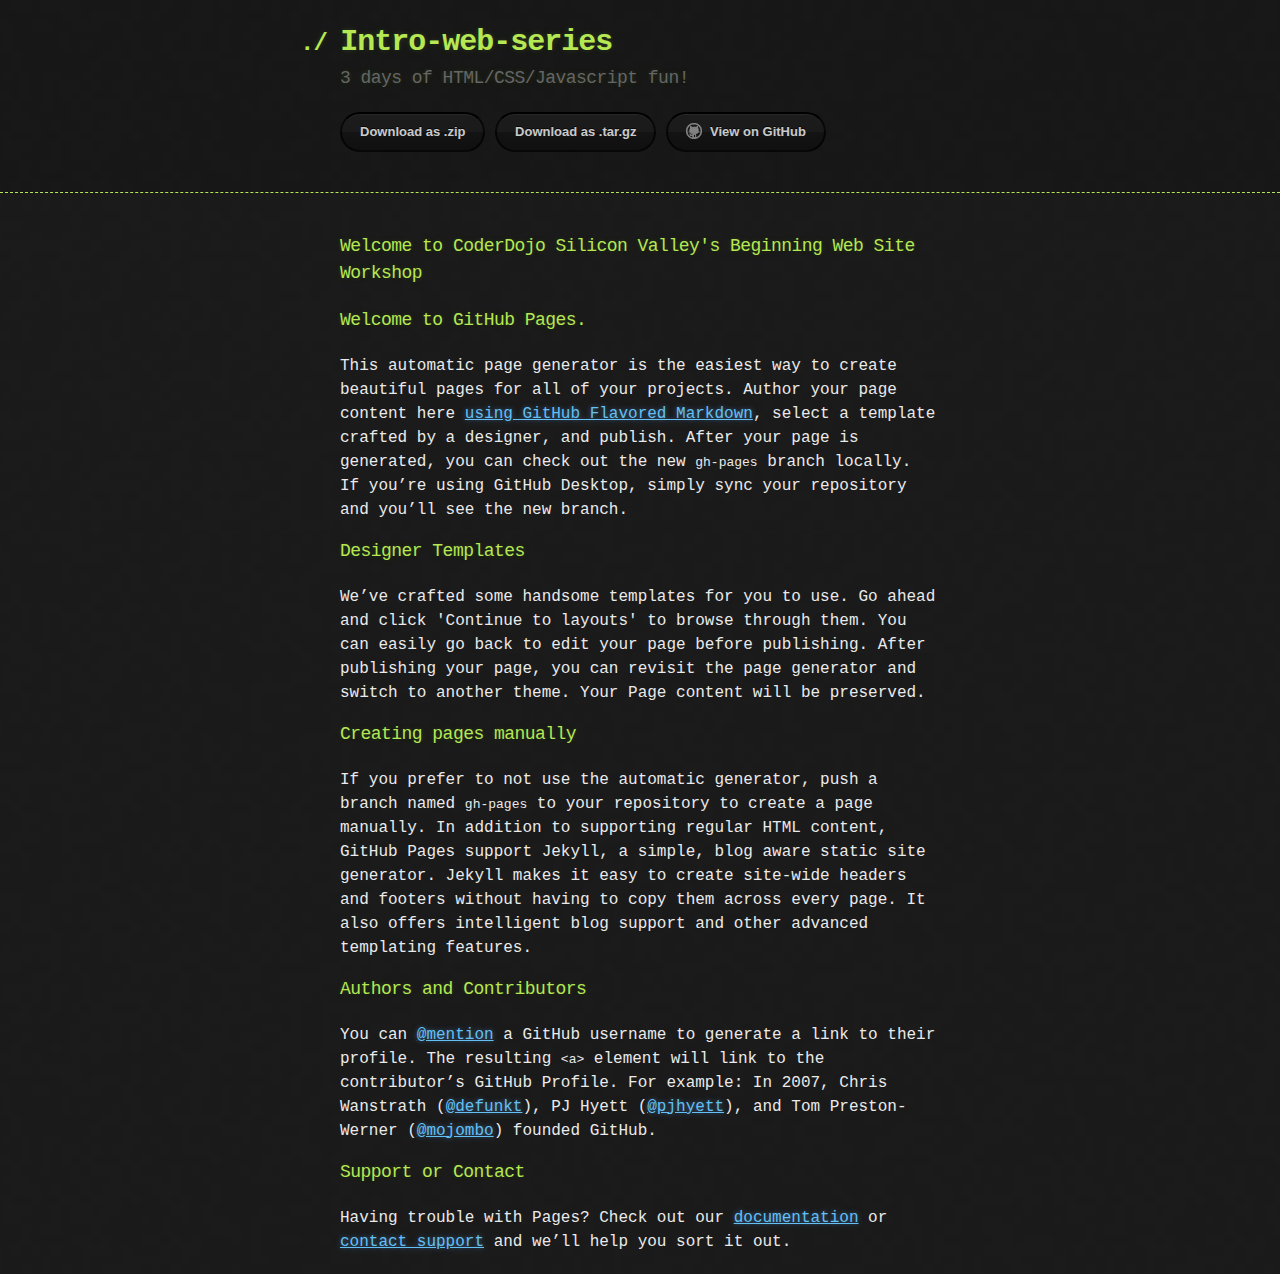
==== index.html @ 2a7e3835 "Create gh-pages branch via GitHub" ====
<!DOCTYPE html>
<html>
  <head>
    <meta charset='utf-8'>
    <meta http-equiv="X-UA-Compatible" content="chrome=1">

    <link rel="stylesheet" type="text/css" href="stylesheets/stylesheet.css" media="screen">
    <link rel="stylesheet" type="text/css" href="stylesheets/github-dark.css" media="screen">
    <link rel="stylesheet" type="text/css" href="stylesheets/print.css" media="print">

    <title>Intro-web-series by CoderDojoSV</title>
  </head>

  <body>

    <header>
      <div class="container">
        <h1>Intro-web-series</h1>
        <h2>3 days of HTML/CSS/Javascript fun!</h2>

        <section id="downloads">
          <a href="https://github.com/CoderDojoSV/Intro-Web-Series/zipball/master" class="btn">Download as .zip</a>
          <a href="https://github.com/CoderDojoSV/Intro-Web-Series/tarball/master" class="btn">Download as .tar.gz</a>
          <a href="https://github.com/CoderDojoSV/Intro-Web-Series" class="btn btn-github"><span class="icon"></span>View on GitHub</a>
        </section>
      </div>
    </header>

    <div class="container">
      <section id="main_content">
        <h3>
<a id="welcome-to-coderdojo-silicon-valleys-beginning-web-site-workshop" class="anchor" href="#welcome-to-coderdojo-silicon-valleys-beginning-web-site-workshop" aria-hidden="true"><span class="octicon octicon-link"></span></a>Welcome to CoderDojo Silicon Valley's Beginning Web Site Workshop</h3>

<h3>
<a id="welcome-to-github-pages" class="anchor" href="#welcome-to-github-pages" aria-hidden="true"><span class="octicon octicon-link"></span></a>Welcome to GitHub Pages.</h3>

<p>This automatic page generator is the easiest way to create beautiful pages for all of your projects. Author your page content here <a href="https://guides.github.com/features/mastering-markdown/">using GitHub Flavored Markdown</a>, select a template crafted by a designer, and publish. After your page is generated, you can check out the new <code>gh-pages</code> branch locally. If you’re using GitHub Desktop, simply sync your repository and you’ll see the new branch.</p>

<h3>
<a id="designer-templates" class="anchor" href="#designer-templates" aria-hidden="true"><span class="octicon octicon-link"></span></a>Designer Templates</h3>

<p>We’ve crafted some handsome templates for you to use. Go ahead and click 'Continue to layouts' to browse through them. You can easily go back to edit your page before publishing. After publishing your page, you can revisit the page generator and switch to another theme. Your Page content will be preserved.</p>

<h3>
<a id="creating-pages-manually" class="anchor" href="#creating-pages-manually" aria-hidden="true"><span class="octicon octicon-link"></span></a>Creating pages manually</h3>

<p>If you prefer to not use the automatic generator, push a branch named <code>gh-pages</code> to your repository to create a page manually. In addition to supporting regular HTML content, GitHub Pages support Jekyll, a simple, blog aware static site generator. Jekyll makes it easy to create site-wide headers and footers without having to copy them across every page. It also offers intelligent blog support and other advanced templating features.</p>

<h3>
<a id="authors-and-contributors" class="anchor" href="#authors-and-contributors" aria-hidden="true"><span class="octicon octicon-link"></span></a>Authors and Contributors</h3>

<p>You can <a href="https://github.com/blog/821" class="user-mention">@mention</a> a GitHub username to generate a link to their profile. The resulting <code>&lt;a&gt;</code> element will link to the contributor’s GitHub Profile. For example: In 2007, Chris Wanstrath (<a href="https://github.com/defunkt" class="user-mention">@defunkt</a>), PJ Hyett (<a href="https://github.com/pjhyett" class="user-mention">@pjhyett</a>), and Tom Preston-Werner (<a href="https://github.com/mojombo" class="user-mention">@mojombo</a>) founded GitHub.</p>

<h3>
<a id="support-or-contact" class="anchor" href="#support-or-contact" aria-hidden="true"><span class="octicon octicon-link"></span></a>Support or Contact</h3>

<p>Having trouble with Pages? Check out our <a href="https://help.github.com/pages">documentation</a> or <a href="https://github.com/contact">contact support</a> and we’ll help you sort it out.</p>
      </section>
    </div>

    
  </body>
</html>
---- stylesheets/stylesheet.css ----
body {
  margin: 0;
  padding: 0;
  background: #151515 url("../images/bkg.png") 0 0;
  color: #eaeaea;
  font: 16px;
  line-height: 1.5;
  font-family: Monaco, "Bitstream Vera Sans Mono", "Lucida Console", Terminal, monospace;
}

/* General & 'Reset' Stuff */

.container {
  width: 90%;
  max-width: 600px;
  margin: 0 auto;
}

section {
  display: block;
  margin: 0 0 20px 0;
}

h1, h2, h3, h4, h5, h6 {
  margin: 0 0 20px;
}

li {
  line-height: 1.4 ;
}

/* Header, <header>
   header   - container
   h1       - project name
   h2       - project description
*/

header {
  background: rgba(0, 0, 0, 0.1);
  width: 100%;
  border-bottom: 1px dashed #b5e853;
  padding: 20px 0;
  margin: 0 0 40px 0;
}

header h1 {
  font-size: 30px;
  line-height: 1.5;
  margin: 0 0 0 -40px;
  font-weight: bold;
  font-family: Monaco, "Bitstream Vera Sans Mono", "Lucida Console", Terminal, monospace;
  color: #b5e853;
  text-shadow: 0 1px 1px rgba(0, 0, 0, 0.1),
               0 0 5px rgba(181, 232, 83, 0.1),
               0 0 10px rgba(181, 232, 83, 0.1);
  letter-spacing: -1px;
  -webkit-font-smoothing: antialiased;
}

header h1:before {
  content: "./ ";
  font-size: 24px;
}

header h2 {
  font-size: 18px;
  font-weight: 300;
  color: #666;
}

#downloads .btn {
  display: inline-block;
  text-align: center;
  margin: 0;
}

/* Main Content
*/

#main_content {
  width: 100%;
  -webkit-font-smoothing: antialiased;
}
section img {
  max-width: 100%
}

h1, h2, h3, h4, h5, h6 {
  font-weight: normal;
  font-family: Monaco, "Bitstream Vera Sans Mono", "Lucida Console", Terminal, monospace;
  color: #b5e853;
  letter-spacing: -0.03em;
  text-shadow: 0 1px 1px rgba(0, 0, 0, 0.1),
               0 0 5px rgba(181, 232, 83, 0.1),
               0 0 10px rgba(181, 232, 83, 0.1);
}

#main_content h1 {
  font-size: 30px;
}

#main_content h2 {
  font-size: 24px;
}

#main_content h3 {
  font-size: 18px;
}

#main_content h4 {
  font-size: 14px;
}

#main_content h5 {
  font-size: 12px;
  text-transform: uppercase;
  margin: 0 0 5px 0;
}

#main_content h6 {
  font-size: 12px;
  text-transform: uppercase;
  color: #999;
  margin: 0 0 5px 0;
}

dt {
  font-style: italic;
  font-weight: bold;
}

ul li {
  list-style: none;
}

ul li:before {
  content: ">>";
  font-family: Monaco, "Bitstream Vera Sans Mono", "Lucida Console", Terminal, monospace;
  font-size: 13px;
  color: #b5e853;
  margin-left: -37px;
  margin-right: 21px;
  line-height: 16px;
}

blockquote {
  color: #aaa;
  padding-left: 10px;
  border-left: 1px dotted #666;
}

pre {
  background: rgba(0, 0, 0, 0.9);
  border: 1px solid rgba(255, 255, 255, 0.15);
  padding: 10px;
  font-size: 14px;
  color: #b5e853;
  border-radius: 2px;
  -moz-border-radius: 2px;
  -webkit-border-radius: 2px;
  text-wrap: normal;
  overflow: auto;
  overflow-y: hidden;
}

table {
  width: 100%;
  margin: 0 0 20px 0;
}

th {
  text-align: left;
  border-bottom: 1px dashed #b5e853;
  padding: 5px 10px;
}

td {
  padding: 5px 10px;
}

hr {
  height: 0;
  border: 0;
  border-bottom: 1px dashed #b5e853;
  color: #b5e853;
}

/* Buttons
*/

.btn {
  display: inline-block;
  background: -webkit-linear-gradient(top, rgba(40, 40, 40, 0.3), rgba(35, 35, 35, 0.3) 50%, rgba(10, 10, 10, 0.3) 50%, rgba(0, 0, 0, 0.3));
  padding: 8px 18px;
  border-radius: 50px;
  border: 2px solid rgba(0, 0, 0, 0.7);
  border-bottom: 2px solid rgba(0, 0, 0, 0.7);
  border-top: 2px solid rgba(0, 0, 0, 1);
  color: rgba(255, 255, 255, 0.8);
  font-family: Helvetica, Arial, sans-serif;
  font-weight: bold;
  font-size: 13px;
  text-decoration: none;
  text-shadow: 0 -1px 0 rgba(0, 0, 0, 0.75);
  box-shadow: inset 0 1px 0 rgba(255, 255, 255, 0.05);
}

.btn:hover {
  background: -webkit-linear-gradient(top, rgba(40, 40, 40, 0.6), rgba(35, 35, 35, 0.6) 50%, rgba(10, 10, 10, 0.8) 50%, rgba(0, 0, 0, 0.8));
}

.btn .icon {
  display: inline-block;
  width: 16px;
  height: 16px;
  margin: 1px 8px 0 0;
  float: left;
}

.btn-github .icon {
  opacity: 0.6;
  background: url("../images/blacktocat.png") 0 0 no-repeat;
}

/* Links
   a, a:hover, a:visited
*/

a {
  color: #63c0f5;
  text-shadow: 0 0 5px rgba(104, 182, 255, 0.5);
}

/* Clearfix */

.cf:before, .cf:after {
  content:"";
  display:table;
}

.cf:after {
  clear:both;
}

.cf {
  zoom:1;
}
---- stylesheets/github-dark.css ----
/*
   Copyright 2014 GitHub Inc.

   Licensed under the Apache License, Version 2.0 (the "License");
   you may not use this file except in compliance with the License.
   You may obtain a copy of the License at

       http://www.apache.org/licenses/LICENSE-2.0

   Unless required by applicable law or agreed to in writing, software
   distributed under the License is distributed on an "AS IS" BASIS,
   WITHOUT WARRANTIES OR CONDITIONS OF ANY KIND, either express or implied.
   See the License for the specific language governing permissions and
   limitations under the License.

*/

.pl-c /* comment */ {
  color: #969896;
}

.pl-c1      /* constant, markup.raw, meta.diff.header, meta.module-reference, meta.property-name, support, support.constant, support.variable, variable.other.constant */,
.pl-s .pl-v /* string variable */ {
  color: #0099cd;
}

.pl-e  /* entity */,
.pl-en /* entity.name */ {
  color: #9774cb;
}

.pl-s .pl-s1 /* string source */,
.pl-smi      /* storage.modifier.import, storage.modifier.package, storage.type.java, variable.other, variable.parameter.function */ {
  color: #ddd;
}

.pl-ent /* entity.name.tag */ {
  color: #7bcc72;
}

.pl-k /* keyword, storage, storage.type */ {
  color: #cc2372;
}

.pl-pds              /* punctuation.definition.string, string.regexp.character-class */,
.pl-s                /* string */,
.pl-s .pl-pse .pl-s1 /* string punctuation.section.embedded source */,
.pl-sr               /* string.regexp */,
.pl-sr .pl-cce       /* string.regexp constant.character.escape */,
.pl-sr .pl-sra       /* string.regexp string.regexp.arbitrary-repitition */,
.pl-sr .pl-sre       /* string.regexp source.ruby.embedded */ {
  color: #3c66e2;
}

.pl-v /* variable */ {
  color: #fb8764;
}

.pl-id /* invalid.deprecated */ {
  color: #e63525;
}

.pl-ii /* invalid.illegal */ {
  background-color: #e63525;
  color: #f8f8f8;
}

.pl-sr .pl-cce /* string.regexp constant.character.escape */ {
  color: #7bcc72;
  font-weight: bold;
}

.pl-ml /* markup.list */ {
  color: #c26b2b;
}

.pl-mh        /* markup.heading */,
.pl-mh .pl-en /* markup.heading entity.name */,
.pl-ms        /* meta.separator */ {
  color: #264ec5;
  font-weight: bold;
}

.pl-mq /* markup.quote */ {
  color: #00acac;
}

.pl-mi /* markup.italic */ {
  color: #ddd;
  font-style: italic;
}

.pl-mb /* markup.bold */ {
  color: #ddd;
  font-weight: bold;
}

.pl-md /* markup.deleted, meta.diff.header.from-file */ {
  background-color: #ffecec;
  color: #bd2c00;
}

.pl-mi1 /* markup.inserted, meta.diff.header.to-file */ {
  background-color: #eaffea;
  color: #55a532;
}

.pl-mdr /* meta.diff.range */ {
  color: #9774cb;
  font-weight: bold;
}

.pl-mo /* meta.output */ {
  color: #264ec5;
}
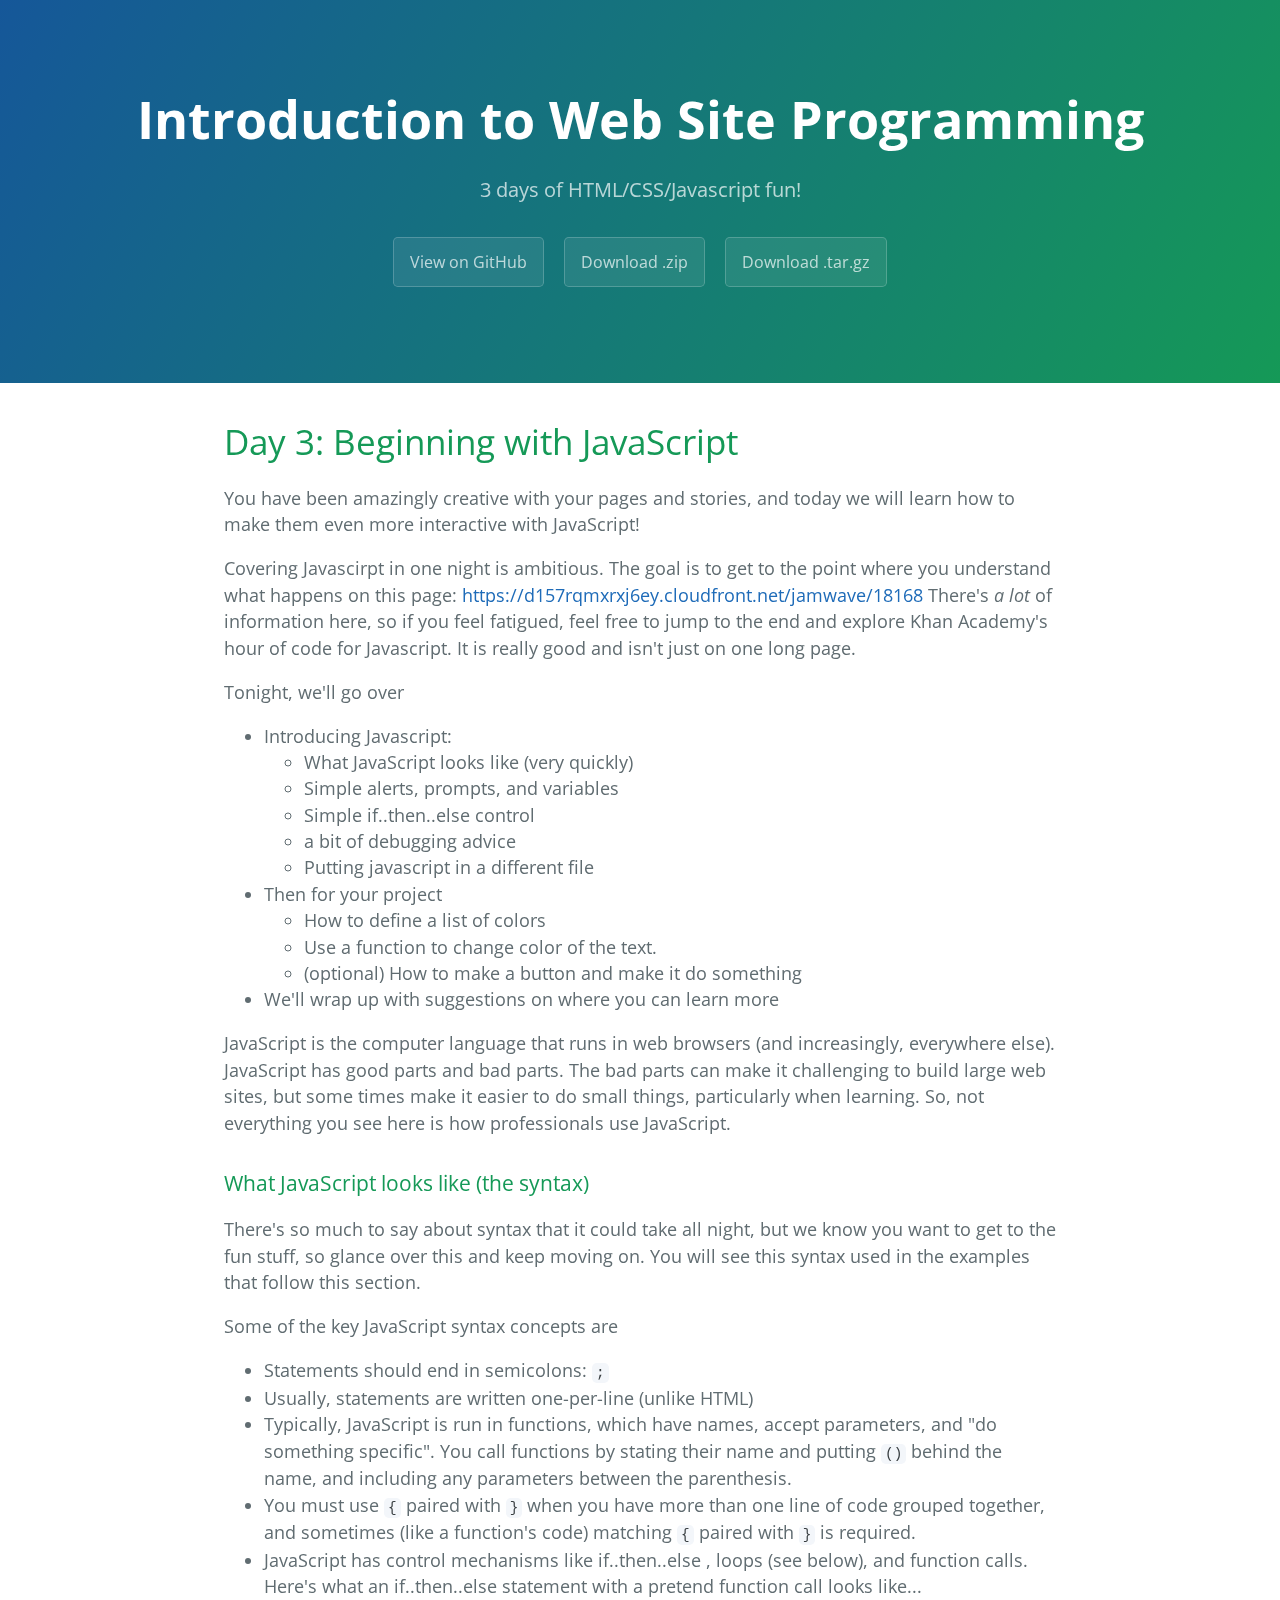
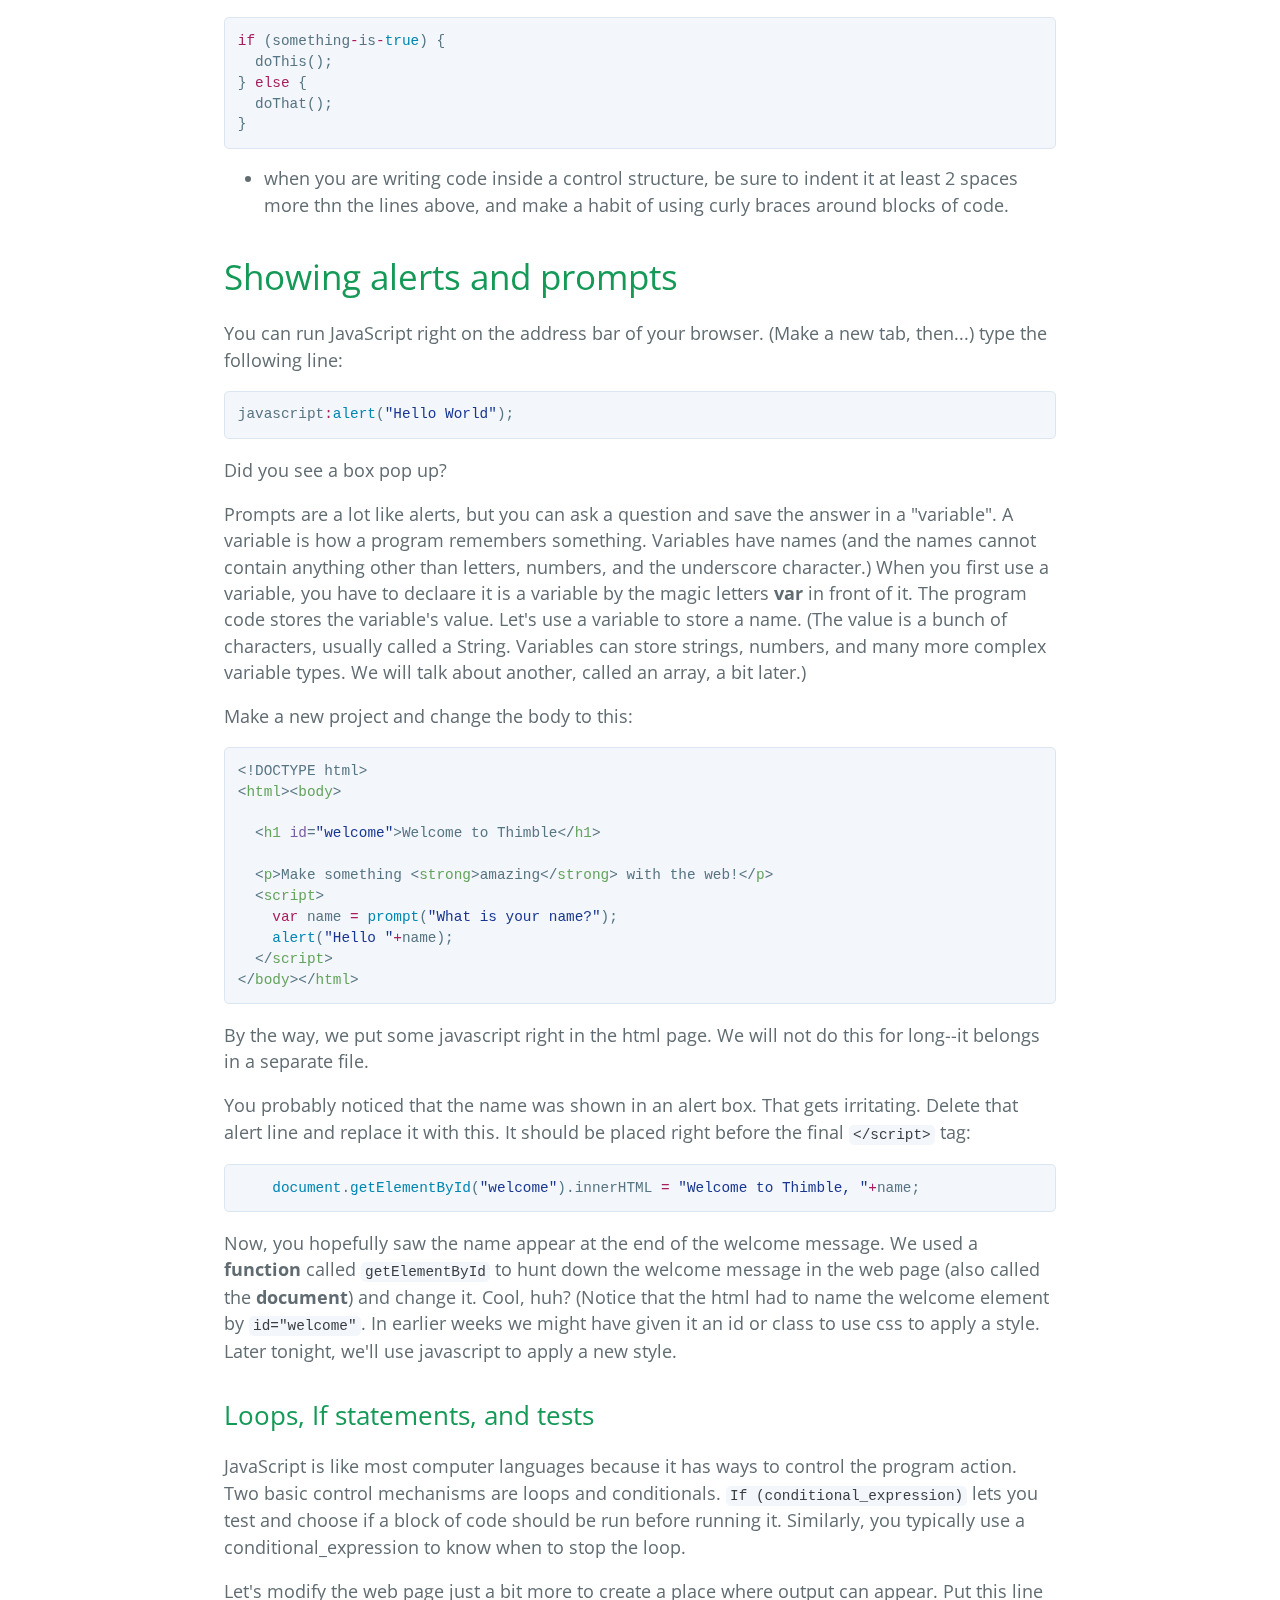
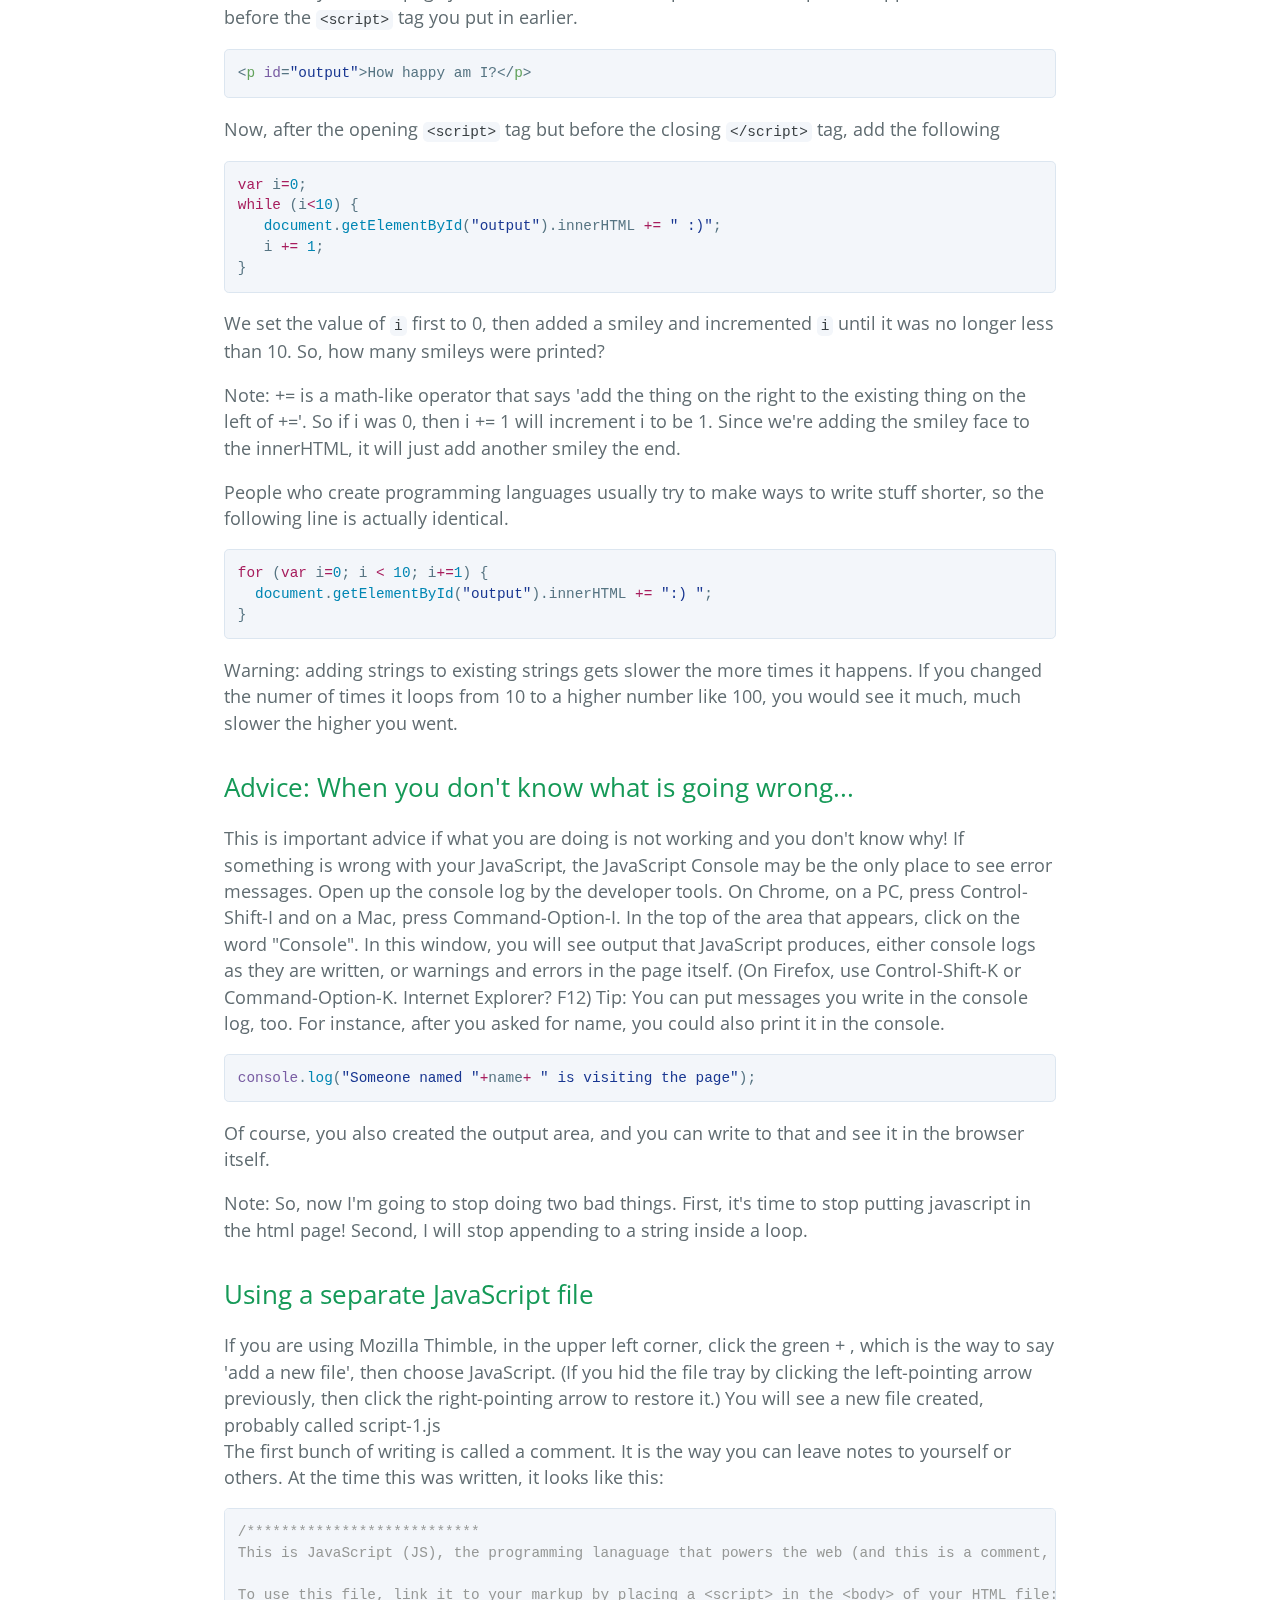
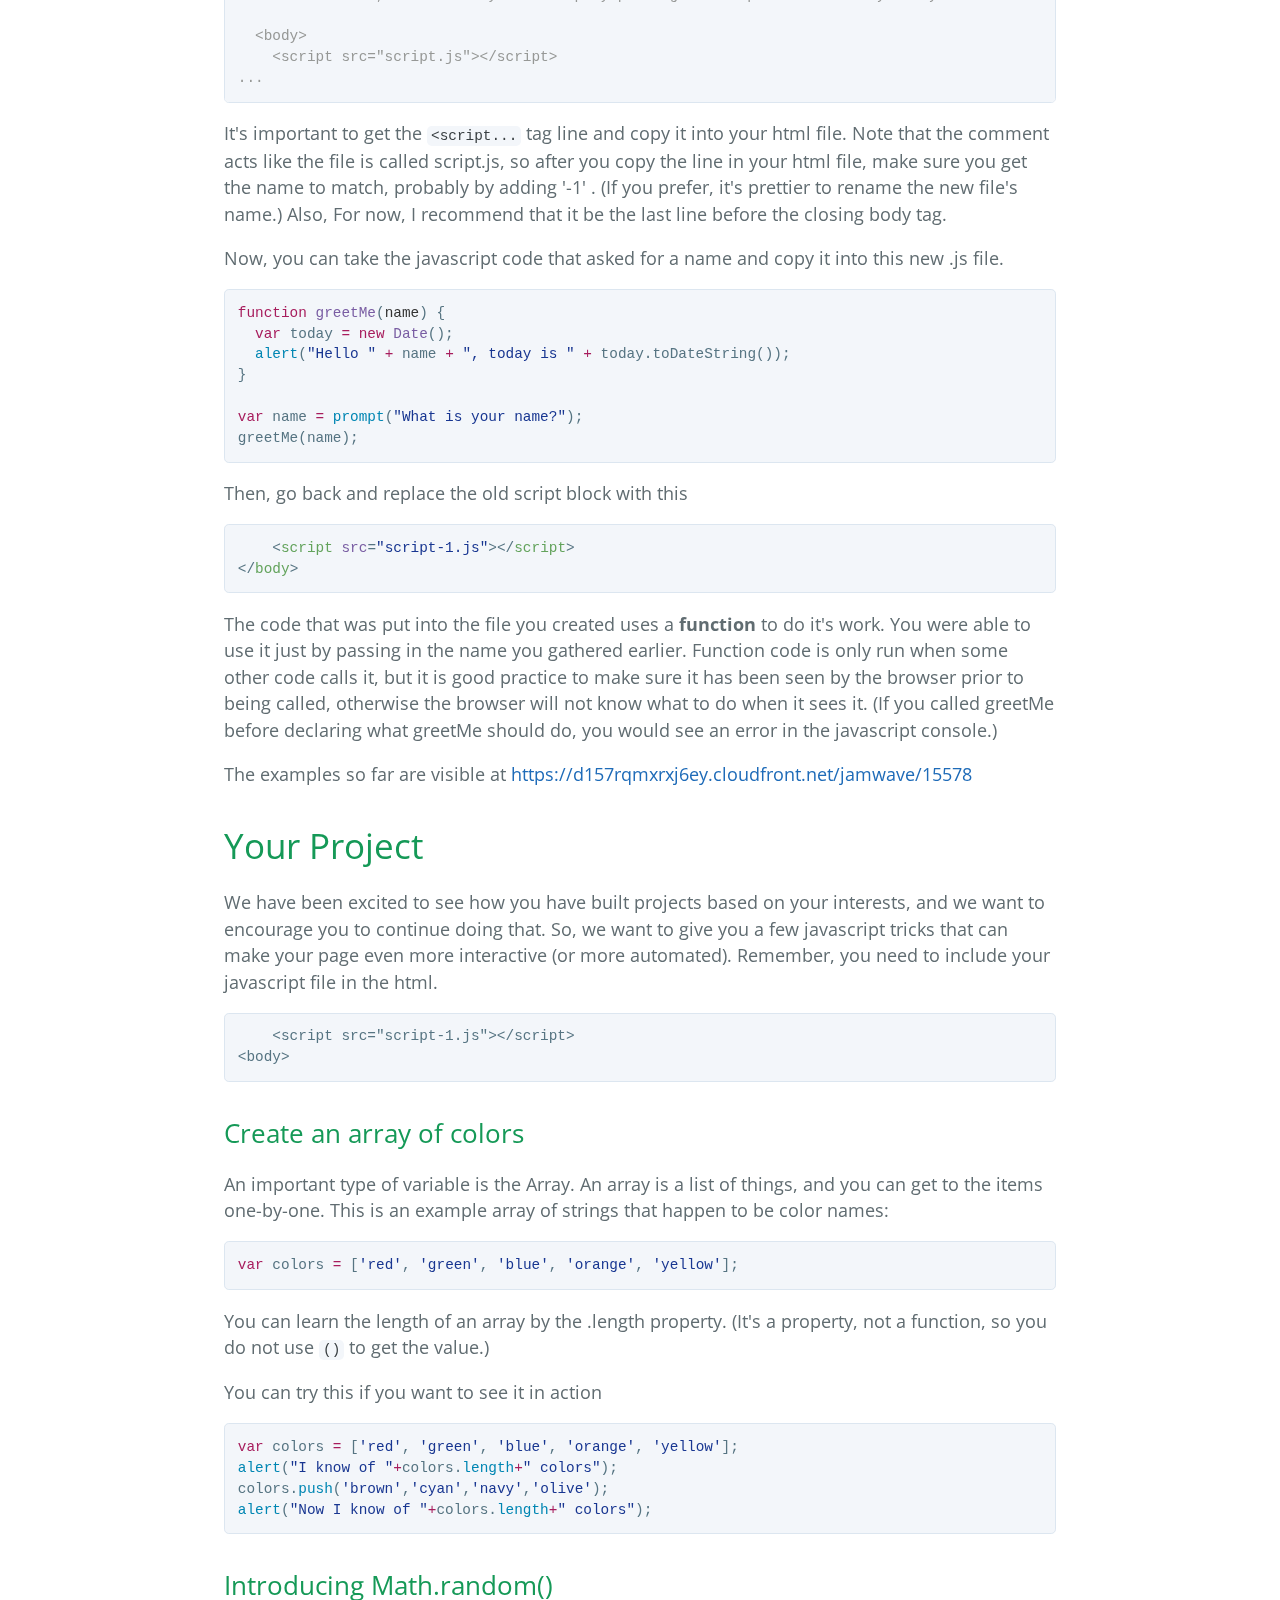
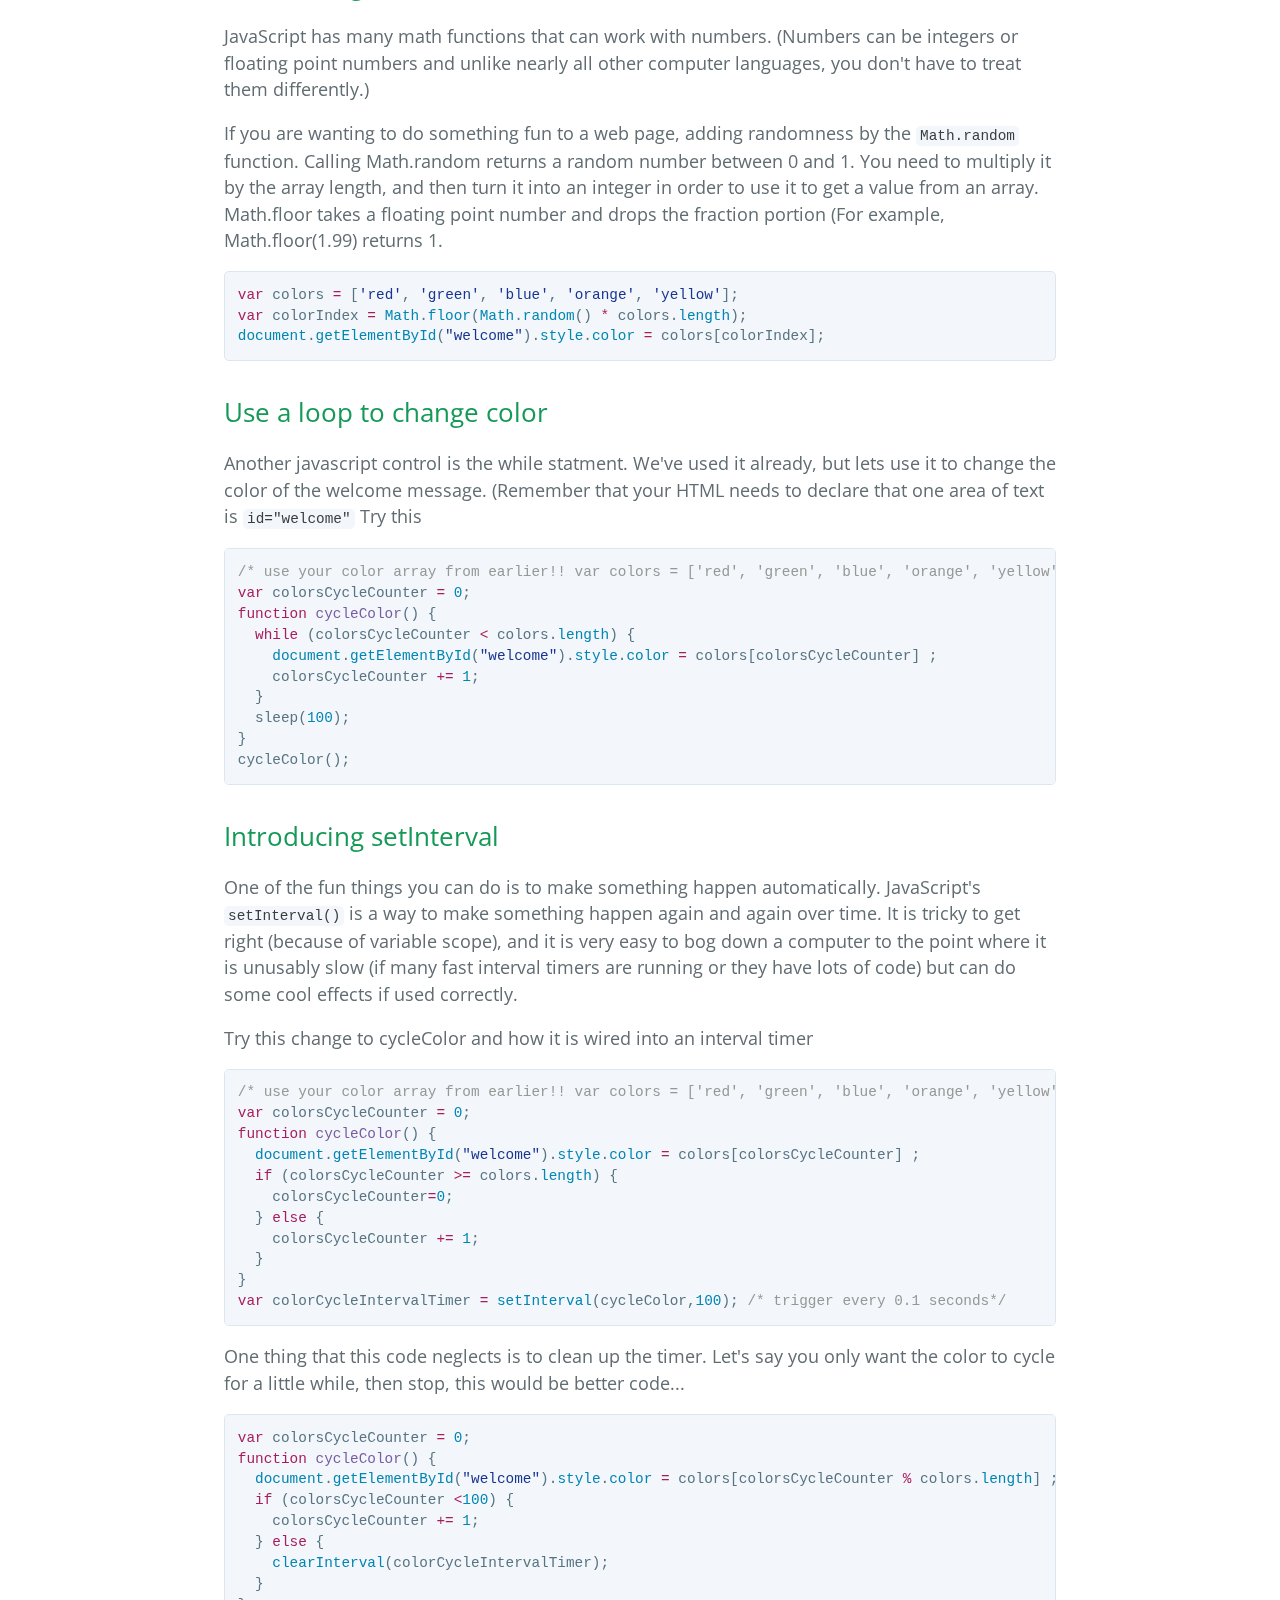
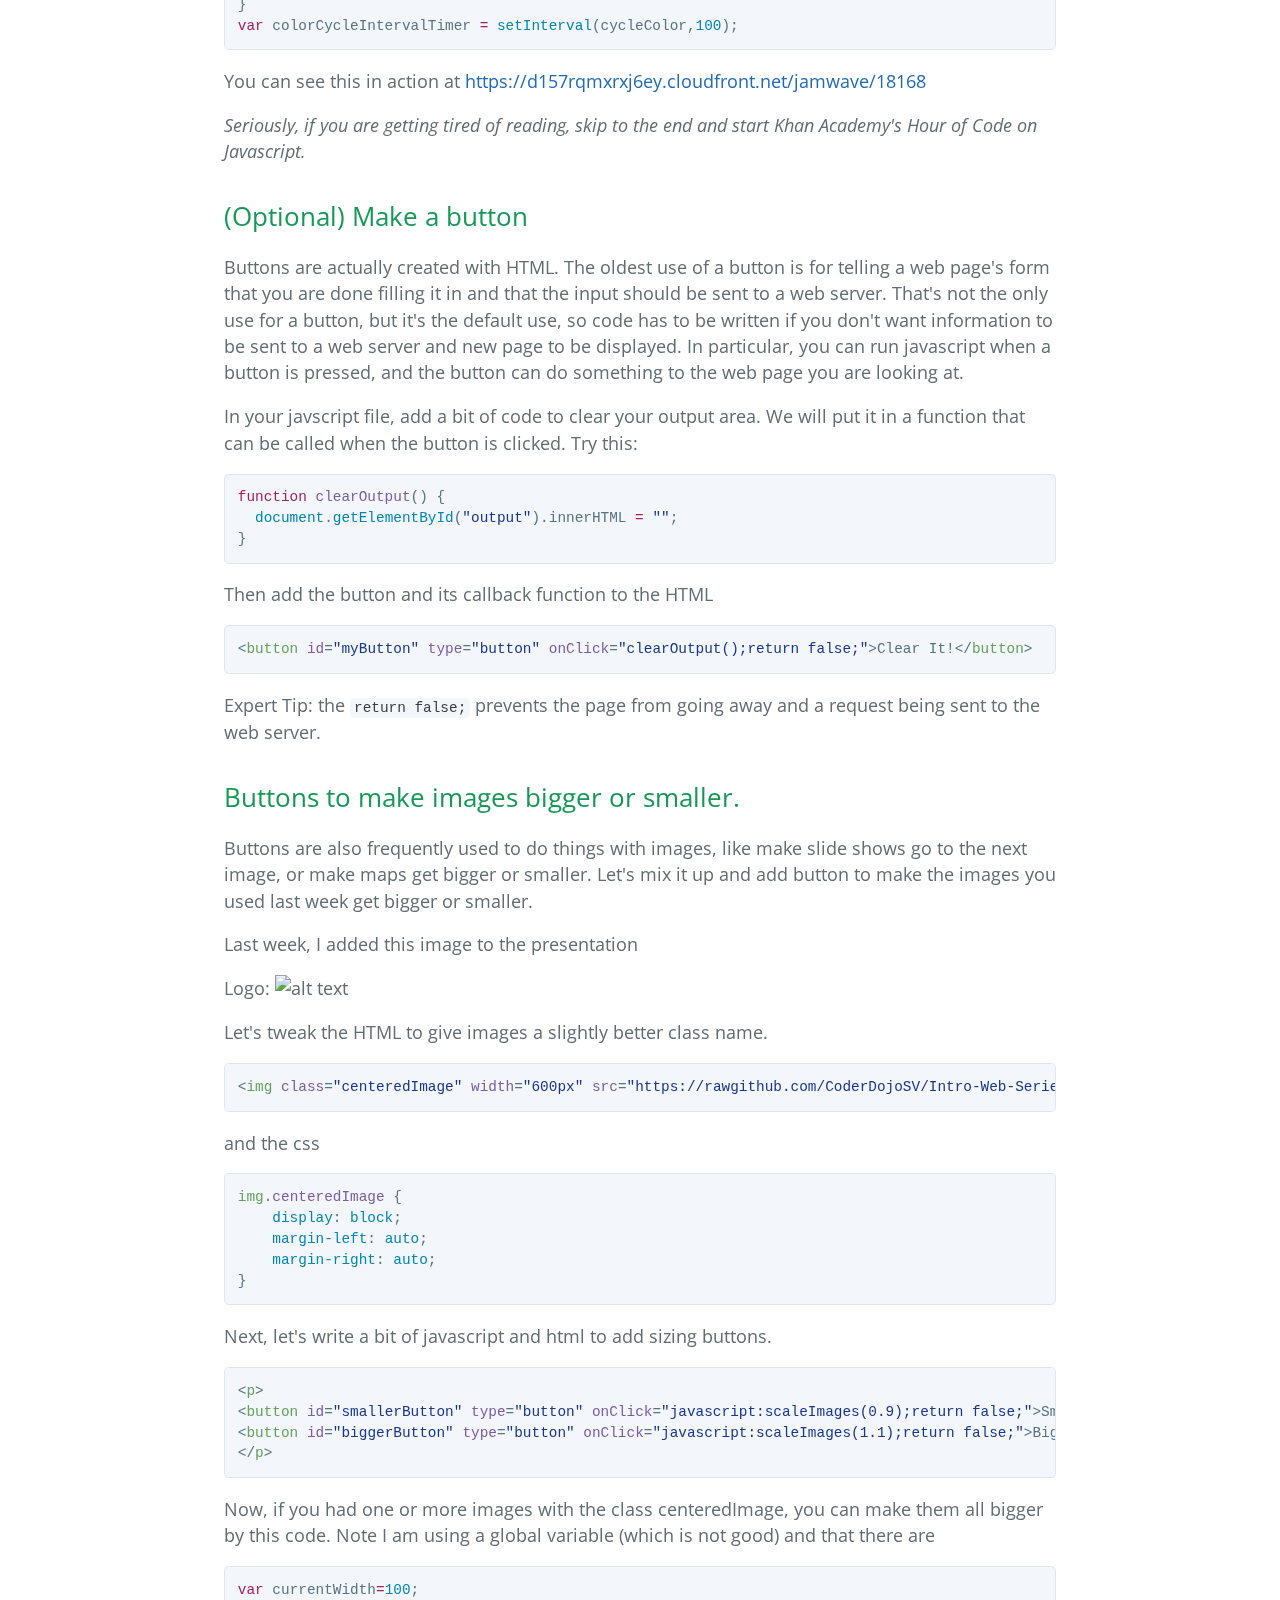
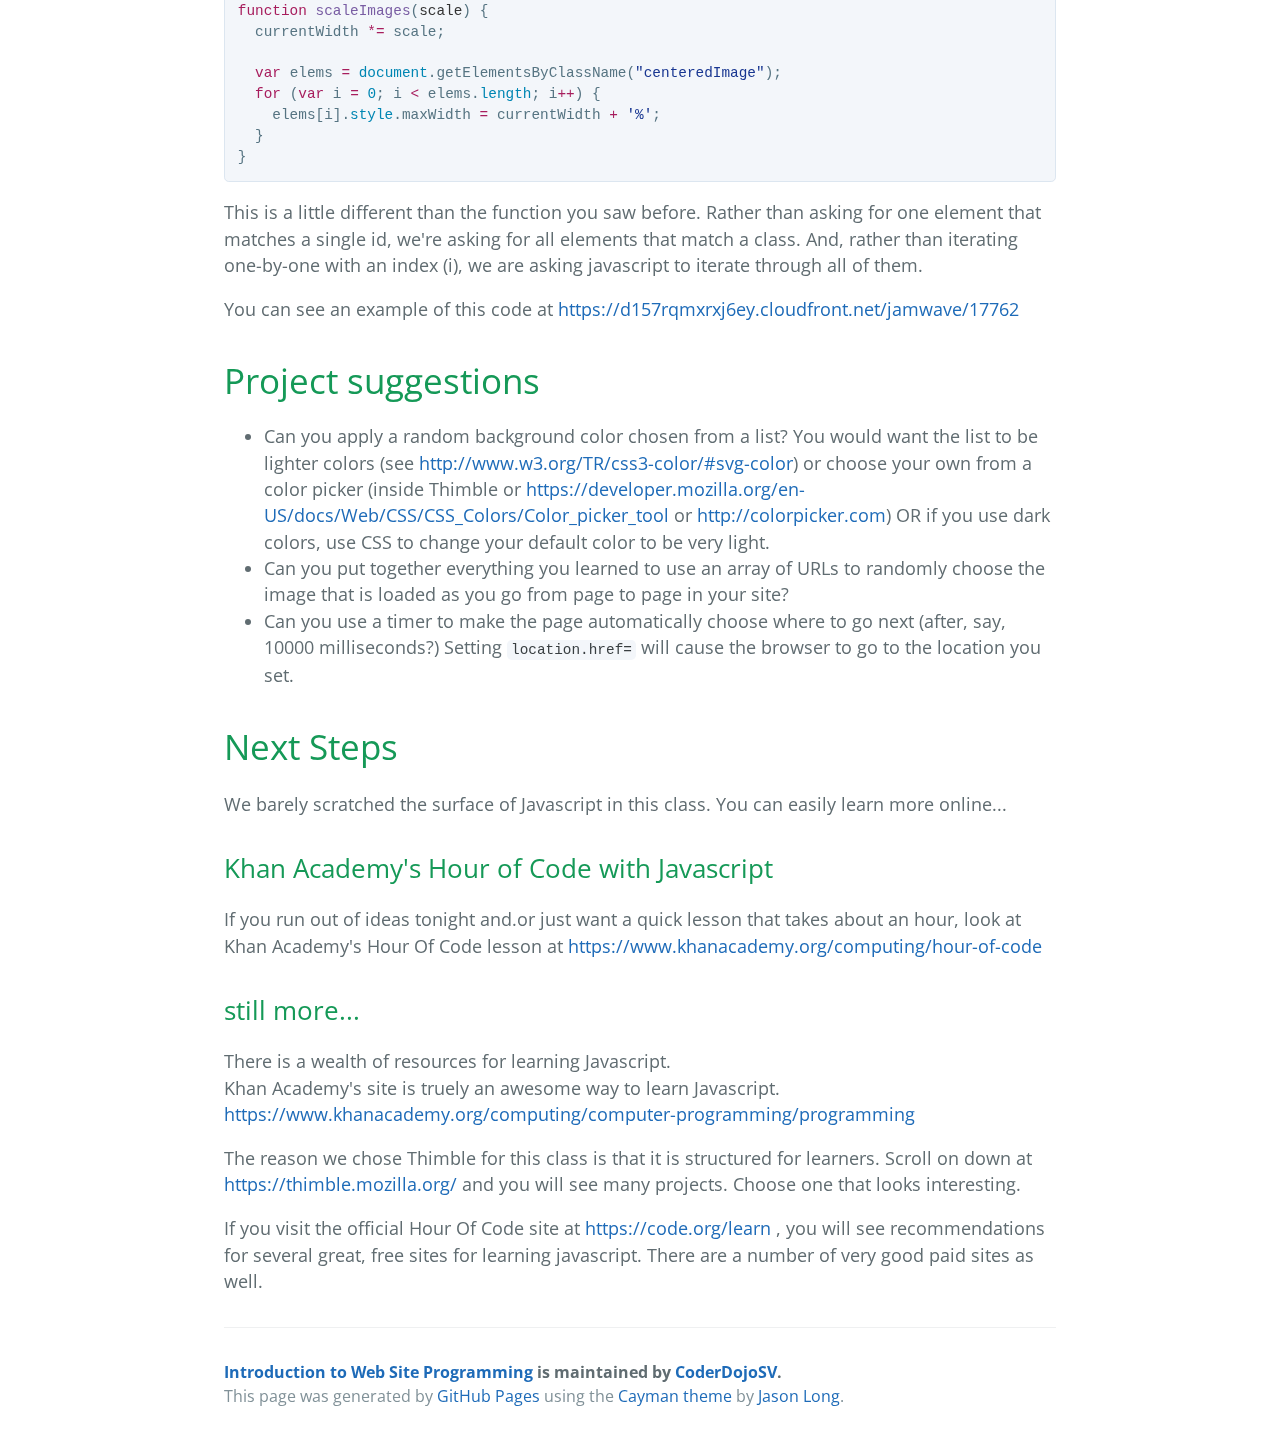
==== commit 9b40e970: "Create gh-pages branch via GitHub" ====
--- a/index.html
+++ b/index.html
@@ -1,63 +1,396 @@
 <!DOCTYPE html>
-<html>
+<html lang="en-us">
   <head>
-    <meta charset='utf-8'>
-    <meta http-equiv="X-UA-Compatible" content="chrome=1">
-
+    <meta charset="UTF-8">
+    <title>Introduction to Web Site Programming by CoderDojoSV</title>
+    <meta name="viewport" content="width=device-width, initial-scale=1">
+    <link rel="stylesheet" type="text/css" href="stylesheets/normalize.css" media="screen">
+    <link href='https://fonts.googleapis.com/css?family=Open+Sans:400,700' rel='stylesheet' type='text/css'>
     <link rel="stylesheet" type="text/css" href="stylesheets/stylesheet.css" media="screen">
-    <link rel="stylesheet" type="text/css" href="stylesheets/github-dark.css" media="screen">
-    <link rel="stylesheet" type="text/css" href="stylesheets/print.css" media="print">
-
-    <title>Intro-web-series by CoderDojoSV</title>
+    <link rel="stylesheet" type="text/css" href="stylesheets/github-light.css" media="screen">
   </head>
-
   <body>
-
-    <header>
-      <div class="container">
-        <h1>Intro-web-series</h1>
-        <h2>3 days of HTML/CSS/Javascript fun!</h2>
-
-        <section id="downloads">
-          <a href="https://github.com/CoderDojoSV/Intro-Web-Series/zipball/master" class="btn">Download as .zip</a>
-          <a href="https://github.com/CoderDojoSV/Intro-Web-Series/tarball/master" class="btn">Download as .tar.gz</a>
-          <a href="https://github.com/CoderDojoSV/Intro-Web-Series" class="btn btn-github"><span class="icon"></span>View on GitHub</a>
-        </section>
-      </div>
-    </header>
-
-    <div class="container">
-      <section id="main_content">
-        <h3>
-<a id="welcome-to-coderdojo-silicon-valleys-beginning-web-site-workshop" class="anchor" href="#welcome-to-coderdojo-silicon-valleys-beginning-web-site-workshop" aria-hidden="true"><span class="octicon octicon-link"></span></a>Welcome to CoderDojo Silicon Valley's Beginning Web Site Workshop</h3>
+    <section class="page-header">
+      <h1 class="project-name">Introduction to Web Site Programming</h1>
+      <h2 class="project-tagline">3 days of HTML/CSS/Javascript fun!</h2>
+      <a href="https://github.com/CoderDojoSV/Intro-Web-Series" class="btn">View on GitHub</a>
+      <a href="https://github.com/CoderDojoSV/Intro-Web-Series/zipball/master" class="btn">Download .zip</a>
+      <a href="https://github.com/CoderDojoSV/Intro-Web-Series/tarball/master" class="btn">Download .tar.gz</a>
+    </section>
+
+    <section class="main-content">
+      <h1>
+<a id="day-3-beginning-with-javascript" class="anchor" href="#day-3-beginning-with-javascript" aria-hidden="true"><span class="octicon octicon-link"></span></a>Day 3: Beginning with JavaScript</h1>
+
+<p>You have been amazingly creative with your pages and stories, and today we will learn how to make them even more interactive with JavaScript!</p>
+
+<p>Covering Javascirpt in one night is ambitious.  The goal is to get to the point where you understand what happens on this page:  <a href="https://d157rqmxrxj6ey.cloudfront.net/jamwave/18168">https://d157rqmxrxj6ey.cloudfront.net/jamwave/18168</a>  There's <em>a lot</em> of information here, so if you feel fatigued, feel free to jump to the end and explore Khan Academy's hour of code for Javascript.  It is really good and isn't just on one long page.</p>
+
+<p>Tonight, we'll go over</p>
+
+<ul>
+<li>Introducing Javascript: 
+
+<ul>
+<li>What JavaScript looks like (very quickly)</li>
+<li>Simple alerts, prompts, and variables</li>
+<li>Simple if..then..else control</li>
+<li>a bit of debugging advice</li>
+<li>Putting javascript in a different file</li>
+</ul>
+</li>
+<li>Then for your project
+
+<ul>
+<li>How to define a list of colors</li>
+<li>Use a function to change color of the text. </li>
+<li>(optional) How to make a button and make it do something</li>
+</ul>
+</li>
+<li>We'll wrap up with suggestions on where you can learn more</li>
+</ul>
+
+<p>JavaScript is the computer language that runs in web browsers (and increasingly, everywhere else).
+JavaScript has good parts and bad parts.  The bad parts can make it challenging to build large web sites, but some times make it easier to do small things, particularly when learning.  So, not everything you see here is how professionals use JavaScript.  </p>
 
 <h3>
-<a id="welcome-to-github-pages" class="anchor" href="#welcome-to-github-pages" aria-hidden="true"><span class="octicon octicon-link"></span></a>Welcome to GitHub Pages.</h3>
-
-<p>This automatic page generator is the easiest way to create beautiful pages for all of your projects. Author your page content here <a href="https://guides.github.com/features/mastering-markdown/">using GitHub Flavored Markdown</a>, select a template crafted by a designer, and publish. After your page is generated, you can check out the new <code>gh-pages</code> branch locally. If you’re using GitHub Desktop, simply sync your repository and you’ll see the new branch.</p>
-
-<h3>
-<a id="designer-templates" class="anchor" href="#designer-templates" aria-hidden="true"><span class="octicon octicon-link"></span></a>Designer Templates</h3>
-
-<p>We’ve crafted some handsome templates for you to use. Go ahead and click 'Continue to layouts' to browse through them. You can easily go back to edit your page before publishing. After publishing your page, you can revisit the page generator and switch to another theme. Your Page content will be preserved.</p>
-
-<h3>
-<a id="creating-pages-manually" class="anchor" href="#creating-pages-manually" aria-hidden="true"><span class="octicon octicon-link"></span></a>Creating pages manually</h3>
-
-<p>If you prefer to not use the automatic generator, push a branch named <code>gh-pages</code> to your repository to create a page manually. In addition to supporting regular HTML content, GitHub Pages support Jekyll, a simple, blog aware static site generator. Jekyll makes it easy to create site-wide headers and footers without having to copy them across every page. It also offers intelligent blog support and other advanced templating features.</p>
-
-<h3>
-<a id="authors-and-contributors" class="anchor" href="#authors-and-contributors" aria-hidden="true"><span class="octicon octicon-link"></span></a>Authors and Contributors</h3>
-
-<p>You can <a href="https://github.com/blog/821" class="user-mention">@mention</a> a GitHub username to generate a link to their profile. The resulting <code>&lt;a&gt;</code> element will link to the contributor’s GitHub Profile. For example: In 2007, Chris Wanstrath (<a href="https://github.com/defunkt" class="user-mention">@defunkt</a>), PJ Hyett (<a href="https://github.com/pjhyett" class="user-mention">@pjhyett</a>), and Tom Preston-Werner (<a href="https://github.com/mojombo" class="user-mention">@mojombo</a>) founded GitHub.</p>
-
-<h3>
-<a id="support-or-contact" class="anchor" href="#support-or-contact" aria-hidden="true"><span class="octicon octicon-link"></span></a>Support or Contact</h3>
-
-<p>Having trouble with Pages? Check out our <a href="https://help.github.com/pages">documentation</a> or <a href="https://github.com/contact">contact support</a> and we’ll help you sort it out.</p>
-      </section>
-    </div>
-
-    
+<a id="what-javascript-looks-like-the-syntax" class="anchor" href="#what-javascript-looks-like-the-syntax" aria-hidden="true"><span class="octicon octicon-link"></span></a>What JavaScript looks like (the syntax)</h3>
+
+<p>There's so much to say about syntax that it could take all night, but we know you want to get to the fun stuff, so glance over this and keep moving on.  You will see this syntax used in the examples that follow this section.</p>
+
+<p>Some of the key JavaScript syntax concepts are </p>
+
+<ul>
+<li>Statements should end in semicolons: <code>;</code>
+</li>
+<li>Usually, statements are written one-per-line  (unlike HTML)</li>
+<li>Typically, JavaScript is run in functions, which have names, accept parameters, and "do something specific".  You call functions by stating their name and putting <code>()</code> behind the name, and including any parameters between the parenthesis.</li>
+<li>You must use <code>{</code> paired with <code>}</code> when you have more than one line of code grouped together, and sometimes (like a function's code) matching <code>{</code> paired with <code>}</code> is required.</li>
+<li>JavaScript has control mechanisms like if..then..else , loops (see below), and function calls.  Here's what an if..then..else statement with a pretend function call looks like...</li>
+</ul>
+
+<div class="highlight highlight-source-js"><pre><span class="pl-k">if</span> (something<span class="pl-k">-</span>is<span class="pl-k">-</span><span class="pl-c1">true</span>) {
+  doThis();
+} <span class="pl-k">else</span> {
+  doThat();
+}</pre></div>
+
+<ul>
+<li>when you are writing code inside a control structure, be sure to indent it at least 2 spaces more thn the lines above, and make a habit of using curly braces around blocks of code.<br>
+</li>
+</ul>
+
+<h1>
+<a id="showing-alerts-and-prompts" class="anchor" href="#showing-alerts-and-prompts" aria-hidden="true"><span class="octicon octicon-link"></span></a>Showing alerts and prompts</h1>
+
+<p>You can run JavaScript right on the address bar of your browser.  (Make a new tab, then...) type the following line:</p>
+
+<div class="highlight highlight-source-js"><pre>javascript<span class="pl-k">:</span><span class="pl-c1">alert</span>(<span class="pl-s"><span class="pl-pds">"</span>Hello World<span class="pl-pds">"</span></span>);</pre></div>
+
+<p>Did you see a box pop up?</p>
+
+<p>Prompts are a lot like alerts, but you can ask a question and save the answer in a "variable".  A variable is how a program remembers something.  Variables have names (and the names cannot contain anything other than letters, numbers, and the underscore character.)  When you first use a variable, you have to declaare it is a variable by the magic letters <strong>var</strong> in front of it.  The program code stores the variable's value.  Let's use a variable to store a name.  (The value is a bunch of characters, usually called a String.  Variables can store strings, numbers, and many more complex variable types.   We will talk about another, called an array, a bit later.)</p>
+
+<p>Make a new project and change the body to this:</p>
+
+<div class="highlight highlight-text-html-basic"><pre>&lt;!DOCTYPE html&gt;
+&lt;<span class="pl-ent">html</span>&gt;&lt;<span class="pl-ent">body</span>&gt;
+
+  &lt;<span class="pl-ent">h1</span> <span class="pl-e">id</span>=<span class="pl-s"><span class="pl-pds">"</span>welcome<span class="pl-pds">"</span></span>&gt;Welcome to Thimble&lt;/<span class="pl-ent">h1</span>&gt;
+
+  &lt;<span class="pl-ent">p</span>&gt;Make something &lt;<span class="pl-ent">strong</span>&gt;amazing&lt;/<span class="pl-ent">strong</span>&gt; with the web!&lt;/<span class="pl-ent">p</span>&gt;
+<span class="pl-s1">  &lt;<span class="pl-ent">script</span>&gt;</span>
+<span class="pl-s1">    <span class="pl-k">var</span> name <span class="pl-k">=</span> <span class="pl-c1">prompt</span>(<span class="pl-s"><span class="pl-pds">"</span>What is your name?<span class="pl-pds">"</span></span>);</span>
+<span class="pl-s1">    <span class="pl-c1">alert</span>(<span class="pl-s"><span class="pl-pds">"</span>Hello <span class="pl-pds">"</span></span><span class="pl-k">+</span>name);</span>
+<span class="pl-s1">  &lt;/<span class="pl-ent">script</span>&gt;</span>
+&lt;/<span class="pl-ent">body</span>&gt;&lt;/<span class="pl-ent">html</span>&gt;</pre></div>
+
+<p>By the way, we put some javascript right in the html page.  We will not do this for long--it belongs in a separate file.  </p>
+
+<p>You probably noticed that the name was shown in an alert box.  That gets irritating.  Delete that alert line and replace it with this.  It should be placed right before the final <code>&lt;/script&gt;</code> tag: </p>
+
+<div class="highlight highlight-source-js"><pre>    <span class="pl-c1">document</span>.<span class="pl-c1">getElementById</span>(<span class="pl-s"><span class="pl-pds">"</span>welcome<span class="pl-pds">"</span></span>).innerHTML <span class="pl-k">=</span> <span class="pl-s"><span class="pl-pds">"</span>Welcome to Thimble, <span class="pl-pds">"</span></span><span class="pl-k">+</span>name;</pre></div>
+
+<p>Now, you hopefully saw the name appear at the end of the welcome message.  We used a <strong>function</strong> called <code>getElementById</code> to hunt down the welcome message in the web page (also called the <strong>document</strong>) and change it.  Cool, huh?  (Notice that the html had to name the welcome element by <code>id="welcome"</code>.  In earlier weeks we might have given it an id or class to use css to apply a style.  Later tonight, we'll use javascript to apply a new style.</p>
+
+<h2>
+<a id="loops-if-statements-and-tests" class="anchor" href="#loops-if-statements-and-tests" aria-hidden="true"><span class="octicon octicon-link"></span></a>Loops, If statements, and tests</h2>
+
+<p>JavaScript is like most computer languages because it has ways to control the program action.  Two basic control mechanisms are loops and conditionals.  <code>If (conditional_expression)</code> lets you test and choose if a block of code should be run before running it.  Similarly, you typically use a conditional_expression to know when to stop the loop.</p>
+
+<p>Let's modify the web page just a bit more to create a place where output can appear.
+Put this line before the <code>&lt;script&gt;</code> tag you put in earlier.</p>
+
+<div class="highlight highlight-text-html-basic"><pre>&lt;<span class="pl-ent">p</span> <span class="pl-e">id</span>=<span class="pl-s"><span class="pl-pds">"</span>output<span class="pl-pds">"</span></span>&gt;How happy am I?&lt;/<span class="pl-ent">p</span>&gt;</pre></div>
+
+<p>Now, after the opening <code>&lt;script&gt;</code> tag but before the closing <code>&lt;/script&gt;</code> tag, add the following</p>
+
+<div class="highlight highlight-source-js"><pre><span class="pl-k">var</span> i<span class="pl-k">=</span><span class="pl-c1">0</span>;
+<span class="pl-k">while</span> (i<span class="pl-k">&lt;</span><span class="pl-c1">10</span>) {
+   <span class="pl-c1">document</span>.<span class="pl-c1">getElementById</span>(<span class="pl-s"><span class="pl-pds">"</span>output<span class="pl-pds">"</span></span>).innerHTML <span class="pl-k">+=</span> <span class="pl-s"><span class="pl-pds">"</span> :)<span class="pl-pds">"</span></span>;
+   i <span class="pl-k">+=</span> <span class="pl-c1">1</span>;
+}</pre></div>
+
+<p>We set the value of <code>i</code> first to 0, then added a smiley and incremented <code>i</code> until it was no longer less than 10.
+So, how many smileys were printed?</p>
+
+<p>Note: += is a math-like operator that says 'add the thing on the right to the existing thing on the left of +='.
+So if i was 0, then i += 1 will increment i to be 1.  Since we're adding the smiley face to the innerHTML, it will just add another smiley the end.</p>
+
+<p>People who create programming languages usually try to make ways to write stuff shorter, so the following line is actually identical.</p>
+
+<div class="highlight highlight-source-js"><pre><span class="pl-k">for</span> (<span class="pl-k">var</span> i<span class="pl-k">=</span><span class="pl-c1">0</span>; i <span class="pl-k">&lt;</span> <span class="pl-c1">10</span>; i<span class="pl-k">+=</span><span class="pl-c1">1</span>) {
+  <span class="pl-c1">document</span>.<span class="pl-c1">getElementById</span>(<span class="pl-s"><span class="pl-pds">"</span>output<span class="pl-pds">"</span></span>).innerHTML <span class="pl-k">+=</span> <span class="pl-s"><span class="pl-pds">"</span>:) <span class="pl-pds">"</span></span>;
+}</pre></div>
+
+<p>Warning: adding strings to existing strings gets slower the more times it happens.  If you changed the numer of times it loops from 10 to a higher number like 100, you would see it much, much slower the higher you went.  </p>
+
+<h2>
+<a id="advice-when-you-dont-know-what-is-going-wrong" class="anchor" href="#advice-when-you-dont-know-what-is-going-wrong" aria-hidden="true"><span class="octicon octicon-link"></span></a>Advice: When you don't know what is going wrong...</h2>
+
+<p>This is important advice if what you are doing is not working and you don't know why!
+If something is wrong with your JavaScript, the JavaScript Console may be the only place to see error messages.  Open up the console log by the developer tools.  On Chrome, on a PC, press Control-Shift-I and on a Mac, press Command-Option-I.  In the top of the area that appears, click on the word "Console".  In this window, you will see output that JavaScript produces, either console logs as they are written, or warnings and errors in the page itself.  (On Firefox, use Control-Shift-K or Command-Option-K.  Internet Explorer? F12) 
+Tip: You can put messages you write in the console log, too.  For instance, after you asked for name, you could also print it in the console.</p>
+
+<div class="highlight highlight-source-js"><pre><span class="pl-en">console</span>.<span class="pl-c1">log</span>(<span class="pl-s"><span class="pl-pds">"</span>Someone named <span class="pl-pds">"</span></span><span class="pl-k">+</span>name<span class="pl-k">+</span> <span class="pl-s"><span class="pl-pds">"</span> is visiting the page<span class="pl-pds">"</span></span>);</pre></div>
+
+<p>Of course, you also created the output area, and you can write to that and see it in the browser itself.</p>
+
+<p>Note: So, now I'm going to stop doing two bad things.  First, it's time to stop putting javascript in the html page!
+Second, I will stop appending to a string inside a loop.</p>
+
+<h2>
+<a id="using-a-separate-javascript-file" class="anchor" href="#using-a-separate-javascript-file" aria-hidden="true"><span class="octicon octicon-link"></span></a>Using a separate JavaScript file</h2>
+
+<p>If you are using Mozilla Thimble, in the upper left corner, click the green + , which is the way to say 'add a new file', then choose JavaScript.  (If you hid the file tray by clicking the left-pointing arrow previously, then click the right-pointing arrow to restore it.)  You will see a new file created, probably called script-1.js<br>
+The first bunch of writing is called a comment.  It is the way you can leave notes to yourself or others.  At the time this was written, it looks like this:</p>
+
+<div class="highlight highlight-source-js"><pre><span class="pl-c">/***************************</span>
+<span class="pl-c">This is JavaScript (JS), the programming lanaguage that powers the web (and this is a comment, which you can delete).</span>
+<span class="pl-c"></span>
+<span class="pl-c">To use this file, link it to your markup by placing a &lt;script&gt; in the &lt;body&gt; of your HTML file:</span>
+<span class="pl-c"></span>
+<span class="pl-c">  &lt;body&gt;</span>
+<span class="pl-c">    &lt;script src="script.js"&gt;&lt;/script&gt;</span>
+<span class="pl-c">...    </span></pre></div>
+
+<p>It's important to get the <code>&lt;script...</code> tag line and copy it into your html file.  Note that the comment acts like the file is called script.js, so after you copy the line in your html file, make sure you get the name to match, probably by adding '-1' .  (If you prefer, it's prettier to rename the new file's name.)  Also, For now, I recommend that it be the last line before the closing body tag.</p>
+
+<p>Now, you can take the javascript code that asked for a name and copy it into this new .js file.</p>
+
+<div class="highlight highlight-source-js"><pre>
+<span class="pl-k">function</span> <span class="pl-en">greetMe</span>(<span class="pl-smi">name</span>) {
+  <span class="pl-k">var</span> today <span class="pl-k">=</span> <span class="pl-k">new</span> <span class="pl-en">Date</span>();
+  <span class="pl-c1">alert</span>(<span class="pl-s"><span class="pl-pds">"</span>Hello <span class="pl-pds">"</span></span> <span class="pl-k">+</span> name <span class="pl-k">+</span> <span class="pl-s"><span class="pl-pds">"</span>, today is <span class="pl-pds">"</span></span> <span class="pl-k">+</span> today.toDateString());
+}
+
+<span class="pl-k">var</span> name <span class="pl-k">=</span> <span class="pl-c1">prompt</span>(<span class="pl-s"><span class="pl-pds">"</span>What is your name?<span class="pl-pds">"</span></span>);
+greetMe(name);</pre></div>
+
+<p>Then, go back and replace the old script block with this</p>
+
+<div class="highlight highlight-text-html-basic"><pre><span class="pl-s1">    &lt;<span class="pl-ent">script</span> <span class="pl-e">src</span>=<span class="pl-s"><span class="pl-pds">"</span>script-1.js<span class="pl-pds">"</span></span>&gt;&lt;/<span class="pl-ent">script</span>&gt;</span>
+&lt;/<span class="pl-ent">body</span>&gt;</pre></div>
+
+<p>The code that was put into the file you created uses a <strong>function</strong> to do it's work.
+You were able to use it just by passing in the name you gathered earlier.
+Function code is only run when some other code calls it, but it is good practice to make sure it has been seen by the browser prior to being called, otherwise the browser will not know what to do when it sees it.  (If you called greetMe before declaring what greetMe should do, you would see an error in the javascript console.)</p>
+
+<p>The examples so far are visible at <a href="https://d157rqmxrxj6ey.cloudfront.net/jamwave/15578">https://d157rqmxrxj6ey.cloudfront.net/jamwave/15578</a></p>
+
+<h1>
+<a id="your-project" class="anchor" href="#your-project" aria-hidden="true"><span class="octicon octicon-link"></span></a>Your Project</h1>
+
+<p>We have been excited to see how you have built projects based on your interests, and we want to encourage you to continue doing that.
+So, we want to give you a few javascript tricks that can make your page even more interactive (or more automated).
+Remember, you need to include your javascript file in the html.</p>
+
+<pre lang="html..."><code>    &lt;script src="script-1.js"&gt;&lt;/script&gt;
+&lt;body&gt;
+</code></pre>
+
+<h2>
+<a id="create-an-array-of-colors" class="anchor" href="#create-an-array-of-colors" aria-hidden="true"><span class="octicon octicon-link"></span></a>Create an array of colors</h2>
+
+<p>An important type of variable is the Array.  An array is a list of things, and you can get to the items one-by-one.  This is an example array of strings that happen to be color names:  </p>
+
+<div class="highlight highlight-source-js"><pre><span class="pl-k">var</span> colors <span class="pl-k">=</span> [<span class="pl-s"><span class="pl-pds">'</span>red<span class="pl-pds">'</span></span>, <span class="pl-s"><span class="pl-pds">'</span>green<span class="pl-pds">'</span></span>, <span class="pl-s"><span class="pl-pds">'</span>blue<span class="pl-pds">'</span></span>, <span class="pl-s"><span class="pl-pds">'</span>orange<span class="pl-pds">'</span></span>, <span class="pl-s"><span class="pl-pds">'</span>yellow<span class="pl-pds">'</span></span>];</pre></div>
+
+<p>You can learn the length of an array by the .length property.  (It's a property, not a function, so you do not use <code>()</code> to get the value.)</p>
+
+<p>You can try this if you want to see it in action</p>
+
+<div class="highlight highlight-source-js"><pre><span class="pl-k">var</span> colors <span class="pl-k">=</span> [<span class="pl-s"><span class="pl-pds">'</span>red<span class="pl-pds">'</span></span>, <span class="pl-s"><span class="pl-pds">'</span>green<span class="pl-pds">'</span></span>, <span class="pl-s"><span class="pl-pds">'</span>blue<span class="pl-pds">'</span></span>, <span class="pl-s"><span class="pl-pds">'</span>orange<span class="pl-pds">'</span></span>, <span class="pl-s"><span class="pl-pds">'</span>yellow<span class="pl-pds">'</span></span>];
+<span class="pl-c1">alert</span>(<span class="pl-s"><span class="pl-pds">"</span>I know of <span class="pl-pds">"</span></span><span class="pl-k">+</span>colors.<span class="pl-c1">length</span><span class="pl-k">+</span><span class="pl-s"><span class="pl-pds">"</span> colors<span class="pl-pds">"</span></span>);
+colors.<span class="pl-c1">push</span>(<span class="pl-s"><span class="pl-pds">'</span>brown<span class="pl-pds">'</span></span>,<span class="pl-s"><span class="pl-pds">'</span>cyan<span class="pl-pds">'</span></span>,<span class="pl-s"><span class="pl-pds">'</span>navy<span class="pl-pds">'</span></span>,<span class="pl-s"><span class="pl-pds">'</span>olive<span class="pl-pds">'</span></span>);
+<span class="pl-c1">alert</span>(<span class="pl-s"><span class="pl-pds">"</span>Now I know of <span class="pl-pds">"</span></span><span class="pl-k">+</span>colors.<span class="pl-c1">length</span><span class="pl-k">+</span><span class="pl-s"><span class="pl-pds">"</span> colors<span class="pl-pds">"</span></span>);</pre></div>
+
+<h2>
+<a id="introducing-mathrandom" class="anchor" href="#introducing-mathrandom" aria-hidden="true"><span class="octicon octicon-link"></span></a>Introducing Math.random()</h2>
+
+<p>JavaScript has many math functions that can work with numbers.  (Numbers can be integers or floating point numbers and unlike nearly all other computer languages, you don't have to treat them differently.)</p>
+
+<p>If you are wanting to do something fun to a web page, adding randomness by the <code>Math.random</code> function.
+Calling Math.random returns a random number between 0 and 1.  You need to multiply it by the array length, and then turn it into an integer in order to use it to get a value from an array.  Math.floor takes a floating point number and drops the fraction portion (For example, Math.floor(1.99) returns 1.</p>
+
+<div class="highlight highlight-source-js"><pre><span class="pl-k">var</span> colors <span class="pl-k">=</span> [<span class="pl-s"><span class="pl-pds">'</span>red<span class="pl-pds">'</span></span>, <span class="pl-s"><span class="pl-pds">'</span>green<span class="pl-pds">'</span></span>, <span class="pl-s"><span class="pl-pds">'</span>blue<span class="pl-pds">'</span></span>, <span class="pl-s"><span class="pl-pds">'</span>orange<span class="pl-pds">'</span></span>, <span class="pl-s"><span class="pl-pds">'</span>yellow<span class="pl-pds">'</span></span>];
+<span class="pl-k">var</span> colorIndex <span class="pl-k">=</span> <span class="pl-c1">Math</span>.<span class="pl-c1">floor</span>(<span class="pl-c1">Math</span>.<span class="pl-c1">random</span>() <span class="pl-k">*</span> colors.<span class="pl-c1">length</span>);
+<span class="pl-c1">document</span>.<span class="pl-c1">getElementById</span>(<span class="pl-s"><span class="pl-pds">"</span>welcome<span class="pl-pds">"</span></span>).<span class="pl-c1">style</span>.<span class="pl-c1">color</span> <span class="pl-k">=</span> colors[colorIndex];</pre></div>
+
+<h2>
+<a id="use-a-loop-to-change-color" class="anchor" href="#use-a-loop-to-change-color" aria-hidden="true"><span class="octicon octicon-link"></span></a>Use a loop to change color</h2>
+
+<p>Another javascript control is the while statment.  We've used it already, but lets use it to change the color of the welcome message.  (Remember that your HTML needs to declare that one area of text is <code>id="welcome"</code>
+Try this</p>
+
+<div class="highlight highlight-source-js"><pre><span class="pl-c">/* use your color array from earlier!! var colors = ['red', 'green', 'blue', 'orange', 'yellow']; */</span>
+<span class="pl-k">var</span> colorsCycleCounter <span class="pl-k">=</span> <span class="pl-c1">0</span>;
+<span class="pl-k">function</span> <span class="pl-en">cycleColor</span>() {
+  <span class="pl-k">while</span> (colorsCycleCounter <span class="pl-k">&lt;</span> colors.<span class="pl-c1">length</span>) {
+    <span class="pl-c1">document</span>.<span class="pl-c1">getElementById</span>(<span class="pl-s"><span class="pl-pds">"</span>welcome<span class="pl-pds">"</span></span>).<span class="pl-c1">style</span>.<span class="pl-c1">color</span> <span class="pl-k">=</span> colors[colorsCycleCounter] ;
+    colorsCycleCounter <span class="pl-k">+=</span> <span class="pl-c1">1</span>;
+  }
+  sleep(<span class="pl-c1">100</span>);
+}
+cycleColor();</pre></div>
+
+<h2>
+<a id="introducing-setinterval" class="anchor" href="#introducing-setinterval" aria-hidden="true"><span class="octicon octicon-link"></span></a>Introducing setInterval</h2>
+
+<p>One of the fun things you can do is to make something happen automatically.  JavaScript's <code>setInterval()</code> is a way to make something happen again and again over time.  It is tricky to get right (because of variable scope), and it is very easy to bog down a computer to the point where it is unusably slow (if many fast interval timers are running or they have lots of code) but can do some cool effects if used correctly.</p>
+
+<p>Try this change to cycleColor and how it is wired into an interval timer</p>
+
+<div class="highlight highlight-source-js"><pre><span class="pl-c">/* use your color array from earlier!! var colors = ['red', 'green', 'blue', 'orange', 'yellow']; */</span>
+<span class="pl-k">var</span> colorsCycleCounter <span class="pl-k">=</span> <span class="pl-c1">0</span>;
+<span class="pl-k">function</span> <span class="pl-en">cycleColor</span>() {
+  <span class="pl-c1">document</span>.<span class="pl-c1">getElementById</span>(<span class="pl-s"><span class="pl-pds">"</span>welcome<span class="pl-pds">"</span></span>).<span class="pl-c1">style</span>.<span class="pl-c1">color</span> <span class="pl-k">=</span> colors[colorsCycleCounter] ;
+  <span class="pl-k">if</span> (colorsCycleCounter <span class="pl-k">&gt;=</span> colors.<span class="pl-c1">length</span>) {
+    colorsCycleCounter<span class="pl-k">=</span><span class="pl-c1">0</span>;
+  } <span class="pl-k">else</span> {
+    colorsCycleCounter <span class="pl-k">+=</span> <span class="pl-c1">1</span>;
+  }
+}
+<span class="pl-k">var</span> colorCycleIntervalTimer <span class="pl-k">=</span> <span class="pl-c1">setInterval</span>(cycleColor,<span class="pl-c1">100</span>); <span class="pl-c">/* trigger every 0.1 seconds*/</span></pre></div>
+
+<p>One thing that this code neglects is to clean up the timer.  Let's say you only want the color to cycle for a little while, then stop, this would be better code...</p>
+
+<div class="highlight highlight-source-js"><pre><span class="pl-k">var</span> colorsCycleCounter <span class="pl-k">=</span> <span class="pl-c1">0</span>;
+<span class="pl-k">function</span> <span class="pl-en">cycleColor</span>() {
+  <span class="pl-c1">document</span>.<span class="pl-c1">getElementById</span>(<span class="pl-s"><span class="pl-pds">"</span>welcome<span class="pl-pds">"</span></span>).<span class="pl-c1">style</span>.<span class="pl-c1">color</span> <span class="pl-k">=</span> colors[colorsCycleCounter <span class="pl-k">%</span> colors.<span class="pl-c1">length</span>] ;
+  <span class="pl-k">if</span> (colorsCycleCounter <span class="pl-k">&lt;</span><span class="pl-c1">100</span>) {
+    colorsCycleCounter <span class="pl-k">+=</span> <span class="pl-c1">1</span>;
+  } <span class="pl-k">else</span> {
+    <span class="pl-c1">clearInterval</span>(colorCycleIntervalTimer);
+  }
+}
+<span class="pl-k">var</span> colorCycleIntervalTimer <span class="pl-k">=</span> <span class="pl-c1">setInterval</span>(cycleColor,<span class="pl-c1">100</span>);</pre></div>
+
+<p>You can see this in action at <a href="https://d157rqmxrxj6ey.cloudfront.net/jamwave/18168">https://d157rqmxrxj6ey.cloudfront.net/jamwave/18168</a></p>
+
+<p><em>Seriously, if you are getting tired of reading, skip to the end and start Khan Academy's Hour of Code on Javascript.</em></p>
+
+<h2>
+<a id="optional-make-a-button" class="anchor" href="#optional-make-a-button" aria-hidden="true"><span class="octicon octicon-link"></span></a>(Optional) Make a button</h2>
+
+<p>Buttons are actually created with HTML.  The oldest use of a button is for telling a web page's form that you are done filling it in and that the input should be sent to a web server.  That's not the only use for a button,  but it's the default use, so code has to be written if you don't want information to be sent to a web server and new page to be displayed.  In particular, you can run javascript when a button is pressed, and the button can do something to the web page you are looking at.</p>
+
+<p>In your javscript file, add a bit of code to clear your output area.  We will put it in a function that can be called when the button is clicked.  Try this:</p>
+
+<div class="highlight highlight-source-js"><pre><span class="pl-k">function</span> <span class="pl-en">clearOutput</span>() {
+  <span class="pl-c1">document</span>.<span class="pl-c1">getElementById</span>(<span class="pl-s"><span class="pl-pds">"</span>output<span class="pl-pds">"</span></span>).innerHTML <span class="pl-k">=</span> <span class="pl-s"><span class="pl-pds">"</span><span class="pl-pds">"</span></span>;
+}</pre></div>
+
+<p>Then add the button and its callback function to the HTML</p>
+
+<div class="highlight highlight-text-html-basic"><pre>&lt;<span class="pl-ent">button</span> <span class="pl-e">id</span>=<span class="pl-s"><span class="pl-pds">"</span>myButton<span class="pl-pds">"</span></span> <span class="pl-e">type</span>=<span class="pl-s"><span class="pl-pds">"</span>button<span class="pl-pds">"</span></span> <span class="pl-e">onClick</span>=<span class="pl-s"><span class="pl-pds">"</span>clearOutput();return false;<span class="pl-pds">"</span></span>&gt;Clear It!&lt;/<span class="pl-ent">button</span>&gt;</pre></div>
+
+<p>Expert Tip: the <code>return false;</code> prevents the page from going away and a request being sent to the web server.</p>
+
+<h2>
+<a id="buttons-to-make-images-bigger-or-smaller" class="anchor" href="#buttons-to-make-images-bigger-or-smaller" aria-hidden="true"><span class="octicon octicon-link"></span></a>Buttons to make images bigger or smaller.</h2>
+
+<p>Buttons are also frequently used to do things with images, like make slide shows go to the next image, or make maps get bigger or smaller.  Let's mix it up and add button to make the images you used last week get bigger or smaller.</p>
+
+<p>Last week, I added this image to the presentation</p>
+
+<p>Logo: 
+<img src="https://rawgithub.com/CoderDojoSV/Intro-Web-Series/master/Day%202/HTML5_and_CSS3_badges.svg" alt="alt text" title="logo"></p>
+
+<p>Let's tweak the HTML to give images a slightly better class name.</p>
+
+<div class="highlight highlight-text-html-basic"><pre>&lt;<span class="pl-ent">img</span> <span class="pl-e">class</span>=<span class="pl-s"><span class="pl-pds">"</span>centeredImage<span class="pl-pds">"</span></span> <span class="pl-e">width</span>=<span class="pl-s"><span class="pl-pds">"</span>600px<span class="pl-pds">"</span></span> <span class="pl-e">src</span>=<span class="pl-s"><span class="pl-pds">"</span>https://rawgithub.com/CoderDojoSV/Intro-Web-Series/master/Day%202/HTML5_and_CSS3_badges.svg<span class="pl-pds">"</span></span>&gt;</pre></div>
+
+<p>and the css</p>
+
+<div class="highlight highlight-source-css"><pre><span class="pl-ent">img</span><span class="pl-e">.centeredImage</span> {
+    <span class="pl-c1"><span class="pl-c1">display</span></span>: <span class="pl-c1">block</span>;
+    <span class="pl-c1"><span class="pl-c1">margin-left</span></span>: <span class="pl-c1">auto</span>;
+    <span class="pl-c1"><span class="pl-c1">margin-right</span></span>: <span class="pl-c1">auto</span>;
+}</pre></div>
+
+<p>Next, let's write a bit of javascript and html to add sizing buttons.</p>
+
+<div class="highlight highlight-text-html-basic"><pre>&lt;<span class="pl-ent">p</span>&gt;
+&lt;<span class="pl-ent">button</span> <span class="pl-e">id</span>=<span class="pl-s"><span class="pl-pds">"</span>smallerButton<span class="pl-pds">"</span></span> <span class="pl-e">type</span>=<span class="pl-s"><span class="pl-pds">"</span>button<span class="pl-pds">"</span></span> <span class="pl-e">onClick</span>=<span class="pl-s"><span class="pl-pds">"</span>javascript:scaleImages(0.9);return false;<span class="pl-pds">"</span></span>&gt;Smaller&lt;/<span class="pl-ent">button</span>&gt;
+&lt;<span class="pl-ent">button</span> <span class="pl-e">id</span>=<span class="pl-s"><span class="pl-pds">"</span>biggerButton<span class="pl-pds">"</span></span> <span class="pl-e">type</span>=<span class="pl-s"><span class="pl-pds">"</span>button<span class="pl-pds">"</span></span> <span class="pl-e">onClick</span>=<span class="pl-s"><span class="pl-pds">"</span>javascript:scaleImages(1.1);return false;<span class="pl-pds">"</span></span>&gt;Bigger&lt;/<span class="pl-ent">button</span>&gt;
+&lt;/<span class="pl-ent">p</span>&gt;</pre></div>
+
+<p>Now, if you had one or more images with the class centeredImage, you can make them all bigger by this code. 
+Note I am using a global variable (which is not good) and that there are </p>
+
+<div class="highlight highlight-source-js"><pre><span class="pl-k">var</span> currentWidth<span class="pl-k">=</span><span class="pl-c1">100</span>;
+<span class="pl-k">function</span> <span class="pl-en">scaleImages</span>(<span class="pl-smi">scale</span>) {
+  currentWidth <span class="pl-k">*=</span> scale;
+
+  <span class="pl-k">var</span> elems <span class="pl-k">=</span> <span class="pl-c1">document</span>.getElementsByClassName(<span class="pl-s"><span class="pl-pds">"</span>centeredImage<span class="pl-pds">"</span></span>);
+  <span class="pl-k">for</span> (<span class="pl-k">var</span> i <span class="pl-k">=</span> <span class="pl-c1">0</span>; i <span class="pl-k">&lt;</span> elems.<span class="pl-c1">length</span>; i<span class="pl-k">++</span>) {
+    elems[i].<span class="pl-c1">style</span>.maxWidth <span class="pl-k">=</span> currentWidth <span class="pl-k">+</span> <span class="pl-s"><span class="pl-pds">'</span>%<span class="pl-pds">'</span></span>;
+  }
+}</pre></div>
+
+<p>This is a little different than the function you saw before.  Rather than asking for one element that matches a single id, we're asking for all elements that match a class.
+And, rather than iterating one-by-one with an index (i), we are asking javascript to iterate through all of them.</p>
+
+<p>You can see an example of this code at <a href="https://d157rqmxrxj6ey.cloudfront.net/jamwave/17762">https://d157rqmxrxj6ey.cloudfront.net/jamwave/17762</a></p>
+
+<h1>
+<a id="project-suggestions" class="anchor" href="#project-suggestions" aria-hidden="true"><span class="octicon octicon-link"></span></a>Project suggestions</h1>
+
+<ul>
+<li>Can you apply a random background color chosen from a list?  You would want the list to be lighter colors (see <a href="http://www.w3.org/TR/css3-color/#svg-color">http://www.w3.org/TR/css3-color/#svg-color</a>) or choose your own from a color picker (inside Thimble or <a href="https://developer.mozilla.org/en-US/docs/Web/CSS/CSS_Colors/Color_picker_tool">https://developer.mozilla.org/en-US/docs/Web/CSS/CSS_Colors/Color_picker_tool</a> or <a href="http://colorpicker.com">http://colorpicker.com</a>)  OR if you use dark colors, use CSS to change your default color to be very light.</li>
+<li>Can you put together everything you learned to use an array of URLs to randomly choose the image that is loaded as you go from page to page in your site?</li>
+<li>Can you use a timer to make the page automatically choose where to go next (after, say, 10000 milliseconds?)  Setting <code>location.href=</code> will cause the browser to go to the location you set.</li>
+</ul>
+
+<h1>
+<a id="next-steps" class="anchor" href="#next-steps" aria-hidden="true"><span class="octicon octicon-link"></span></a>Next Steps</h1>
+
+<p>We barely scratched the surface of Javascript in this class.  You can easily learn more online...</p>
+
+<h2>
+<a id="khan-academys-hour-of-code-with-javascript" class="anchor" href="#khan-academys-hour-of-code-with-javascript" aria-hidden="true"><span class="octicon octicon-link"></span></a>Khan Academy's Hour of Code with Javascript</h2>
+
+<p>If you run out of ideas tonight and.or just want a quick lesson that takes about an hour, look at Khan Academy's Hour Of Code lesson at <a href="https://www.khanacademy.org/computing/hour-of-code">https://www.khanacademy.org/computing/hour-of-code</a></p>
+
+<h2>
+<a id="still-more" class="anchor" href="#still-more" aria-hidden="true"><span class="octicon octicon-link"></span></a>still more...</h2>
+
+<p>There is a wealth of resources for learning Javascript.<br>
+Khan Academy's site is truely an awesome way to learn Javascript.  <a href="https://www.khanacademy.org/computing/computer-programming/programming">https://www.khanacademy.org/computing/computer-programming/programming</a></p>
+
+<p>The reason we chose Thimble for this class is that it is structured for learners.  Scroll on down at <a href="https://thimble.mozilla.org/">https://thimble.mozilla.org/</a> and you will see many projects.  Choose one that looks interesting.</p>
+
+<p>If you visit the official Hour Of Code site at <a href="https://code.org/learn">https://code.org/learn</a> , you will see recommendations for several great, free sites for learning javascript.  There are a number of very good paid sites as well.</p>
+
+      <footer class="site-footer">
+        <span class="site-footer-owner"><a href="https://github.com/CoderDojoSV/Intro-Web-Series">Introduction to Web Site Programming</a> is maintained by <a href="https://github.com/CoderDojoSV">CoderDojoSV</a>.</span>
+
+        <span class="site-footer-credits">This page was generated by <a href="https://pages.github.com">GitHub Pages</a> using the <a href="https://github.com/jasonlong/cayman-theme">Cayman theme</a> by <a href="https://twitter.com/jasonlong">Jason Long</a>.</span>
+      </footer>
+
+    </section>
+
+  
   </body>
 </html>
--- a/stylesheets/stylesheet.css
+++ b/stylesheets/stylesheet.css
@@ -1,247 +1,245 @@
+* {
+  box-sizing: border-box; }
+
 body {
+  padding: 0;
   margin: 0;
-  padding: 0;
-  background: #151515 url("../images/bkg.png") 0 0;
-  color: #eaeaea;
-  font: 16px;
+  font-family: "Open Sans", "Helvetica Neue", Helvetica, Arial, sans-serif;
+  font-size: 16px;
   line-height: 1.5;
-  font-family: Monaco, "Bitstream Vera Sans Mono", "Lucida Console", Terminal, monospace;
-}
-
-/* General & 'Reset' Stuff */
-
-.container {
-  width: 90%;
-  max-width: 600px;
-  margin: 0 auto;
-}
-
-section {
-  display: block;
-  margin: 0 0 20px 0;
-}
-
-h1, h2, h3, h4, h5, h6 {
-  margin: 0 0 20px;
-}
-
-li {
-  line-height: 1.4 ;
-}
-
-/* Header, <header>
-   header   - container
-   h1       - project name
-   h2       - project description
-*/
-
-header {
-  background: rgba(0, 0, 0, 0.1);
-  width: 100%;
-  border-bottom: 1px dashed #b5e853;
-  padding: 20px 0;
-  margin: 0 0 40px 0;
-}
-
-header h1 {
-  font-size: 30px;
-  line-height: 1.5;
-  margin: 0 0 0 -40px;
-  font-weight: bold;
-  font-family: Monaco, "Bitstream Vera Sans Mono", "Lucida Console", Terminal, monospace;
-  color: #b5e853;
-  text-shadow: 0 1px 1px rgba(0, 0, 0, 0.1),
-               0 0 5px rgba(181, 232, 83, 0.1),
-               0 0 10px rgba(181, 232, 83, 0.1);
-  letter-spacing: -1px;
-  -webkit-font-smoothing: antialiased;
-}
-
-header h1:before {
-  content: "./ ";
-  font-size: 24px;
-}
-
-header h2 {
-  font-size: 18px;
-  font-weight: 300;
-  color: #666;
-}
-
-#downloads .btn {
-  display: inline-block;
-  text-align: center;
-  margin: 0;
-}
-
-/* Main Content
-*/
-
-#main_content {
-  width: 100%;
-  -webkit-font-smoothing: antialiased;
-}
-section img {
-  max-width: 100%
-}
-
-h1, h2, h3, h4, h5, h6 {
-  font-weight: normal;
-  font-family: Monaco, "Bitstream Vera Sans Mono", "Lucida Console", Terminal, monospace;
-  color: #b5e853;
-  letter-spacing: -0.03em;
-  text-shadow: 0 1px 1px rgba(0, 0, 0, 0.1),
-               0 0 5px rgba(181, 232, 83, 0.1),
-               0 0 10px rgba(181, 232, 83, 0.1);
-}
-
-#main_content h1 {
-  font-size: 30px;
-}
-
-#main_content h2 {
-  font-size: 24px;
-}
-
-#main_content h3 {
-  font-size: 18px;
-}
-
-#main_content h4 {
-  font-size: 14px;
-}
-
-#main_content h5 {
-  font-size: 12px;
-  text-transform: uppercase;
-  margin: 0 0 5px 0;
-}
-
-#main_content h6 {
-  font-size: 12px;
-  text-transform: uppercase;
-  color: #999;
-  margin: 0 0 5px 0;
-}
-
-dt {
-  font-style: italic;
-  font-weight: bold;
-}
-
-ul li {
-  list-style: none;
-}
-
-ul li:before {
-  content: ">>";
-  font-family: Monaco, "Bitstream Vera Sans Mono", "Lucida Console", Terminal, monospace;
-  font-size: 13px;
-  color: #b5e853;
-  margin-left: -37px;
-  margin-right: 21px;
-  line-height: 16px;
-}
-
-blockquote {
-  color: #aaa;
-  padding-left: 10px;
-  border-left: 1px dotted #666;
-}
-
-pre {
-  background: rgba(0, 0, 0, 0.9);
-  border: 1px solid rgba(255, 255, 255, 0.15);
-  padding: 10px;
-  font-size: 14px;
-  color: #b5e853;
-  border-radius: 2px;
-  -moz-border-radius: 2px;
-  -webkit-border-radius: 2px;
-  text-wrap: normal;
-  overflow: auto;
-  overflow-y: hidden;
-}
-
-table {
-  width: 100%;
-  margin: 0 0 20px 0;
-}
-
-th {
-  text-align: left;
-  border-bottom: 1px dashed #b5e853;
-  padding: 5px 10px;
-}
-
-td {
-  padding: 5px 10px;
-}
-
-hr {
-  height: 0;
-  border: 0;
-  border-bottom: 1px dashed #b5e853;
-  color: #b5e853;
-}
-
-/* Buttons
-*/
+  color: #606c71; }
+
+a {
+  color: #1e6bb8;
+  text-decoration: none; }
+  a:hover {
+    text-decoration: underline; }
 
 .btn {
   display: inline-block;
-  background: -webkit-linear-gradient(top, rgba(40, 40, 40, 0.3), rgba(35, 35, 35, 0.3) 50%, rgba(10, 10, 10, 0.3) 50%, rgba(0, 0, 0, 0.3));
-  padding: 8px 18px;
-  border-radius: 50px;
-  border: 2px solid rgba(0, 0, 0, 0.7);
-  border-bottom: 2px solid rgba(0, 0, 0, 0.7);
-  border-top: 2px solid rgba(0, 0, 0, 1);
+  margin-bottom: 1rem;
+  color: rgba(255, 255, 255, 0.7);
+  background-color: rgba(255, 255, 255, 0.08);
+  border-color: rgba(255, 255, 255, 0.2);
+  border-style: solid;
+  border-width: 1px;
+  border-radius: 0.3rem;
+  transition: color 0.2s, background-color 0.2s, border-color 0.2s; }
+  .btn + .btn {
+    margin-left: 1rem; }
+
+.btn:hover {
   color: rgba(255, 255, 255, 0.8);
-  font-family: Helvetica, Arial, sans-serif;
-  font-weight: bold;
-  font-size: 13px;
   text-decoration: none;
-  text-shadow: 0 -1px 0 rgba(0, 0, 0, 0.75);
-  box-shadow: inset 0 1px 0 rgba(255, 255, 255, 0.05);
-}
-
-.btn:hover {
-  background: -webkit-linear-gradient(top, rgba(40, 40, 40, 0.6), rgba(35, 35, 35, 0.6) 50%, rgba(10, 10, 10, 0.8) 50%, rgba(0, 0, 0, 0.8));
-}
-
-.btn .icon {
-  display: inline-block;
-  width: 16px;
-  height: 16px;
-  margin: 1px 8px 0 0;
-  float: left;
-}
-
-.btn-github .icon {
-  opacity: 0.6;
-  background: url("../images/blacktocat.png") 0 0 no-repeat;
-}
-
-/* Links
-   a, a:hover, a:visited
-*/
-
-a {
-  color: #63c0f5;
-  text-shadow: 0 0 5px rgba(104, 182, 255, 0.5);
-}
-
-/* Clearfix */
-
-.cf:before, .cf:after {
-  content:"";
-  display:table;
-}
-
-.cf:after {
-  clear:both;
-}
-
-.cf {
-  zoom:1;
-}+  background-color: rgba(255, 255, 255, 0.2);
+  border-color: rgba(255, 255, 255, 0.3); }
+
+@media screen and (min-width: 64em) {
+  .btn {
+    padding: 0.75rem 1rem; } }
+
+@media screen and (min-width: 42em) and (max-width: 64em) {
+  .btn {
+    padding: 0.6rem 0.9rem;
+    font-size: 0.9rem; } }
+
+@media screen and (max-width: 42em) {
+  .btn {
+    display: block;
+    width: 100%;
+    padding: 0.75rem;
+    font-size: 0.9rem; }
+    .btn + .btn {
+      margin-top: 1rem;
+      margin-left: 0; } }
+
+.page-header {
+  color: #fff;
+  text-align: center;
+  background-color: #159957;
+  background-image: linear-gradient(120deg, #155799, #159957); }
+
+@media screen and (min-width: 64em) {
+  .page-header {
+    padding: 5rem 6rem; } }
+
+@media screen and (min-width: 42em) and (max-width: 64em) {
+  .page-header {
+    padding: 3rem 4rem; } }
+
+@media screen and (max-width: 42em) {
+  .page-header {
+    padding: 2rem 1rem; } }
+
+.project-name {
+  margin-top: 0;
+  margin-bottom: 0.1rem; }
+
+@media screen and (min-width: 64em) {
+  .project-name {
+    font-size: 3.25rem; } }
+
+@media screen and (min-width: 42em) and (max-width: 64em) {
+  .project-name {
+    font-size: 2.25rem; } }
+
+@media screen and (max-width: 42em) {
+  .project-name {
+    font-size: 1.75rem; } }
+
+.project-tagline {
+  margin-bottom: 2rem;
+  font-weight: normal;
+  opacity: 0.7; }
+
+@media screen and (min-width: 64em) {
+  .project-tagline {
+    font-size: 1.25rem; } }
+
+@media screen and (min-width: 42em) and (max-width: 64em) {
+  .project-tagline {
+    font-size: 1.15rem; } }
+
+@media screen and (max-width: 42em) {
+  .project-tagline {
+    font-size: 1rem; } }
+
+.main-content :first-child {
+  margin-top: 0; }
+.main-content img {
+  max-width: 100%; }
+.main-content h1, .main-content h2, .main-content h3, .main-content h4, .main-content h5, .main-content h6 {
+  margin-top: 2rem;
+  margin-bottom: 1rem;
+  font-weight: normal;
+  color: #159957; }
+.main-content p {
+  margin-bottom: 1em; }
+.main-content code {
+  padding: 2px 4px;
+  font-family: Consolas, "Liberation Mono", Menlo, Courier, monospace;
+  font-size: 0.9rem;
+  color: #383e41;
+  background-color: #f3f6fa;
+  border-radius: 0.3rem; }
+.main-content pre {
+  padding: 0.8rem;
+  margin-top: 0;
+  margin-bottom: 1rem;
+  font: 1rem Consolas, "Liberation Mono", Menlo, Courier, monospace;
+  color: #567482;
+  word-wrap: normal;
+  background-color: #f3f6fa;
+  border: solid 1px #dce6f0;
+  border-radius: 0.3rem; }
+  .main-content pre > code {
+    padding: 0;
+    margin: 0;
+    font-size: 0.9rem;
+    color: #567482;
+    word-break: normal;
+    white-space: pre;
+    background: transparent;
+    border: 0; }
+.main-content .highlight {
+  margin-bottom: 1rem; }
+  .main-content .highlight pre {
+    margin-bottom: 0;
+    word-break: normal; }
+.main-content .highlight pre, .main-content pre {
+  padding: 0.8rem;
+  overflow: auto;
+  font-size: 0.9rem;
+  line-height: 1.45;
+  border-radius: 0.3rem; }
+.main-content pre code, .main-content pre tt {
+  display: inline;
+  max-width: initial;
+  padding: 0;
+  margin: 0;
+  overflow: initial;
+  line-height: inherit;
+  word-wrap: normal;
+  background-color: transparent;
+  border: 0; }
+  .main-content pre code:before, .main-content pre code:after, .main-content pre tt:before, .main-content pre tt:after {
+    content: normal; }
+.main-content ul, .main-content ol {
+  margin-top: 0; }
+.main-content blockquote {
+  padding: 0 1rem;
+  margin-left: 0;
+  color: #819198;
+  border-left: 0.3rem solid #dce6f0; }
+  .main-content blockquote > :first-child {
+    margin-top: 0; }
+  .main-content blockquote > :last-child {
+    margin-bottom: 0; }
+.main-content table {
+  display: block;
+  width: 100%;
+  overflow: auto;
+  word-break: normal;
+  word-break: keep-all; }
+  .main-content table th {
+    font-weight: bold; }
+  .main-content table th, .main-content table td {
+    padding: 0.5rem 1rem;
+    border: 1px solid #e9ebec; }
+.main-content dl {
+  padding: 0; }
+  .main-content dl dt {
+    padding: 0;
+    margin-top: 1rem;
+    font-size: 1rem;
+    font-weight: bold; }
+  .main-content dl dd {
+    padding: 0;
+    margin-bottom: 1rem; }
+.main-content hr {
+  height: 2px;
+  padding: 0;
+  margin: 1rem 0;
+  background-color: #eff0f1;
+  border: 0; }
+
+@media screen and (min-width: 64em) {
+  .main-content {
+    max-width: 64rem;
+    padding: 2rem 6rem;
+    margin: 0 auto;
+    font-size: 1.1rem; } }
+
+@media screen and (min-width: 42em) and (max-width: 64em) {
+  .main-content {
+    padding: 2rem 4rem;
+    font-size: 1.1rem; } }
+
+@media screen and (max-width: 42em) {
+  .main-content {
+    padding: 2rem 1rem;
+    font-size: 1rem; } }
+
+.site-footer {
+  padding-top: 2rem;
+  margin-top: 2rem;
+  border-top: solid 1px #eff0f1; }
+
+.site-footer-owner {
+  display: block;
+  font-weight: bold; }
+
+.site-footer-credits {
+  color: #819198; }
+
+@media screen and (min-width: 64em) {
+  .site-footer {
+    font-size: 1rem; } }
+
+@media screen and (min-width: 42em) and (max-width: 64em) {
+  .site-footer {
+    font-size: 1rem; } }
+
+@media screen and (max-width: 42em) {
+  .site-footer {
+    font-size: 0.9rem; } }
--- a/stylesheets/github-light.css
+++ b/stylesheets/github-light.css
@@ -0,0 +1,116 @@
+/*
+   Copyright 2014 GitHub Inc.
+
+   Licensed under the Apache License, Version 2.0 (the "License");
+   you may not use this file except in compliance with the License.
+   You may obtain a copy of the License at
+
+       http://www.apache.org/licenses/LICENSE-2.0
+
+   Unless required by applicable law or agreed to in writing, software
+   distributed under the License is distributed on an "AS IS" BASIS,
+   WITHOUT WARRANTIES OR CONDITIONS OF ANY KIND, either express or implied.
+   See the License for the specific language governing permissions and
+   limitations under the License.
+
+*/
+
+.pl-c /* comment */ {
+  color: #969896;
+}
+
+.pl-c1      /* constant, markup.raw, meta.diff.header, meta.module-reference, meta.property-name, support, support.constant, support.variable, variable.other.constant */,
+.pl-s .pl-v /* string variable */ {
+  color: #0086b3;
+}
+
+.pl-e  /* entity */,
+.pl-en /* entity.name */ {
+  color: #795da3;
+}
+
+.pl-s .pl-s1 /* string source */,
+.pl-smi      /* storage.modifier.import, storage.modifier.package, storage.type.java, variable.other, variable.parameter.function */ {
+  color: #333;
+}
+
+.pl-ent /* entity.name.tag */ {
+  color: #63a35c;
+}
+
+.pl-k /* keyword, storage, storage.type */ {
+  color: #a71d5d;
+}
+
+.pl-pds              /* punctuation.definition.string, string.regexp.character-class */,
+.pl-s                /* string */,
+.pl-s .pl-pse .pl-s1 /* string punctuation.section.embedded source */,
+.pl-sr               /* string.regexp */,
+.pl-sr .pl-cce       /* string.regexp constant.character.escape */,
+.pl-sr .pl-sra       /* string.regexp string.regexp.arbitrary-repitition */,
+.pl-sr .pl-sre       /* string.regexp source.ruby.embedded */ {
+  color: #183691;
+}
+
+.pl-v /* variable */ {
+  color: #ed6a43;
+}
+
+.pl-id /* invalid.deprecated */ {
+  color: #b52a1d;
+}
+
+.pl-ii /* invalid.illegal */ {
+  background-color: #b52a1d;
+  color: #f8f8f8;
+}
+
+.pl-sr .pl-cce /* string.regexp constant.character.escape */ {
+  color: #63a35c;
+  font-weight: bold;
+}
+
+.pl-ml /* markup.list */ {
+  color: #693a17;
+}
+
+.pl-mh        /* markup.heading */,
+.pl-mh .pl-en /* markup.heading entity.name */,
+.pl-ms        /* meta.separator */ {
+  color: #1d3e81;
+  font-weight: bold;
+}
+
+.pl-mq /* markup.quote */ {
+  color: #008080;
+}
+
+.pl-mi /* markup.italic */ {
+  color: #333;
+  font-style: italic;
+}
+
+.pl-mb /* markup.bold */ {
+  color: #333;
+  font-weight: bold;
+}
+
+.pl-md /* markup.deleted, meta.diff.header.from-file */ {
+  background-color: #ffecec;
+  color: #bd2c00;
+}
+
+.pl-mi1 /* markup.inserted, meta.diff.header.to-file */ {
+  background-color: #eaffea;
+  color: #55a532;
+}
+
+.pl-mdr /* meta.diff.range */ {
+  color: #795da3;
+  font-weight: bold;
+}
+
+.pl-mo /* meta.output */ {
+  color: #1d3e81;
+}
+
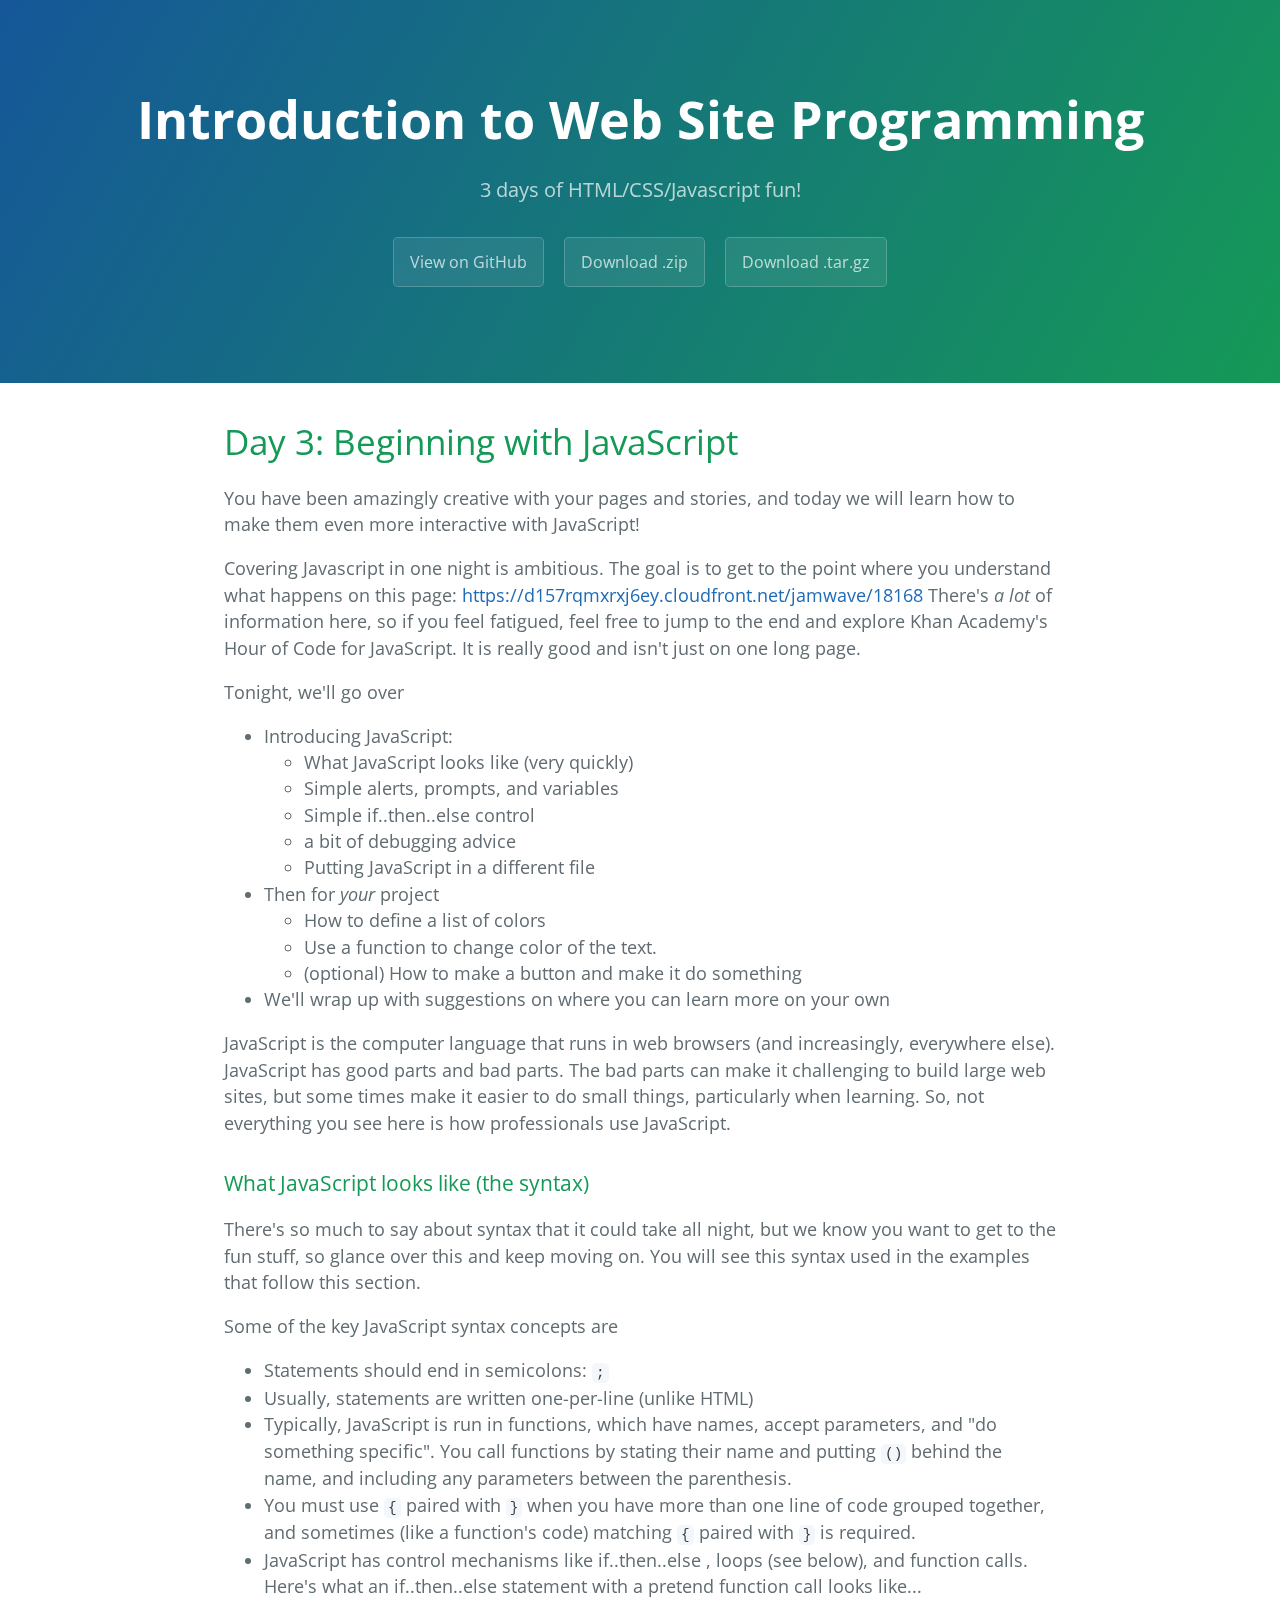
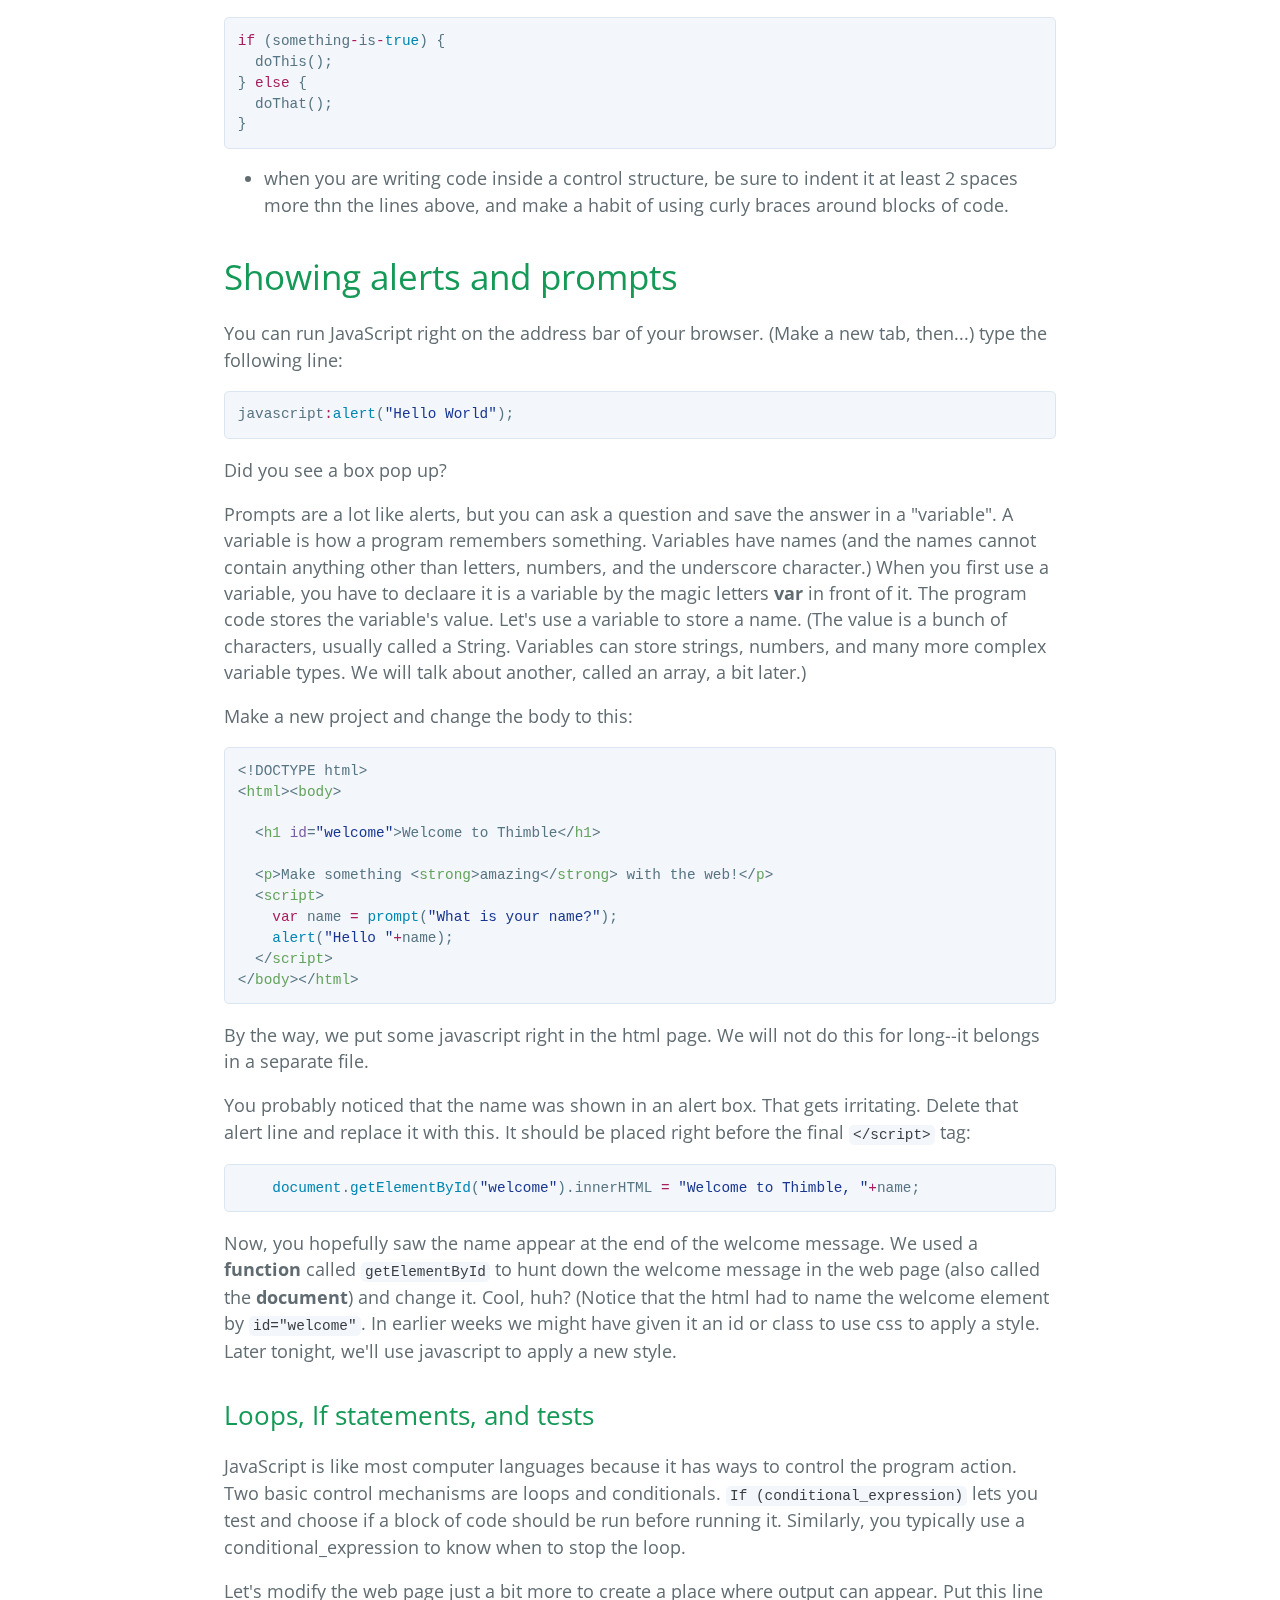
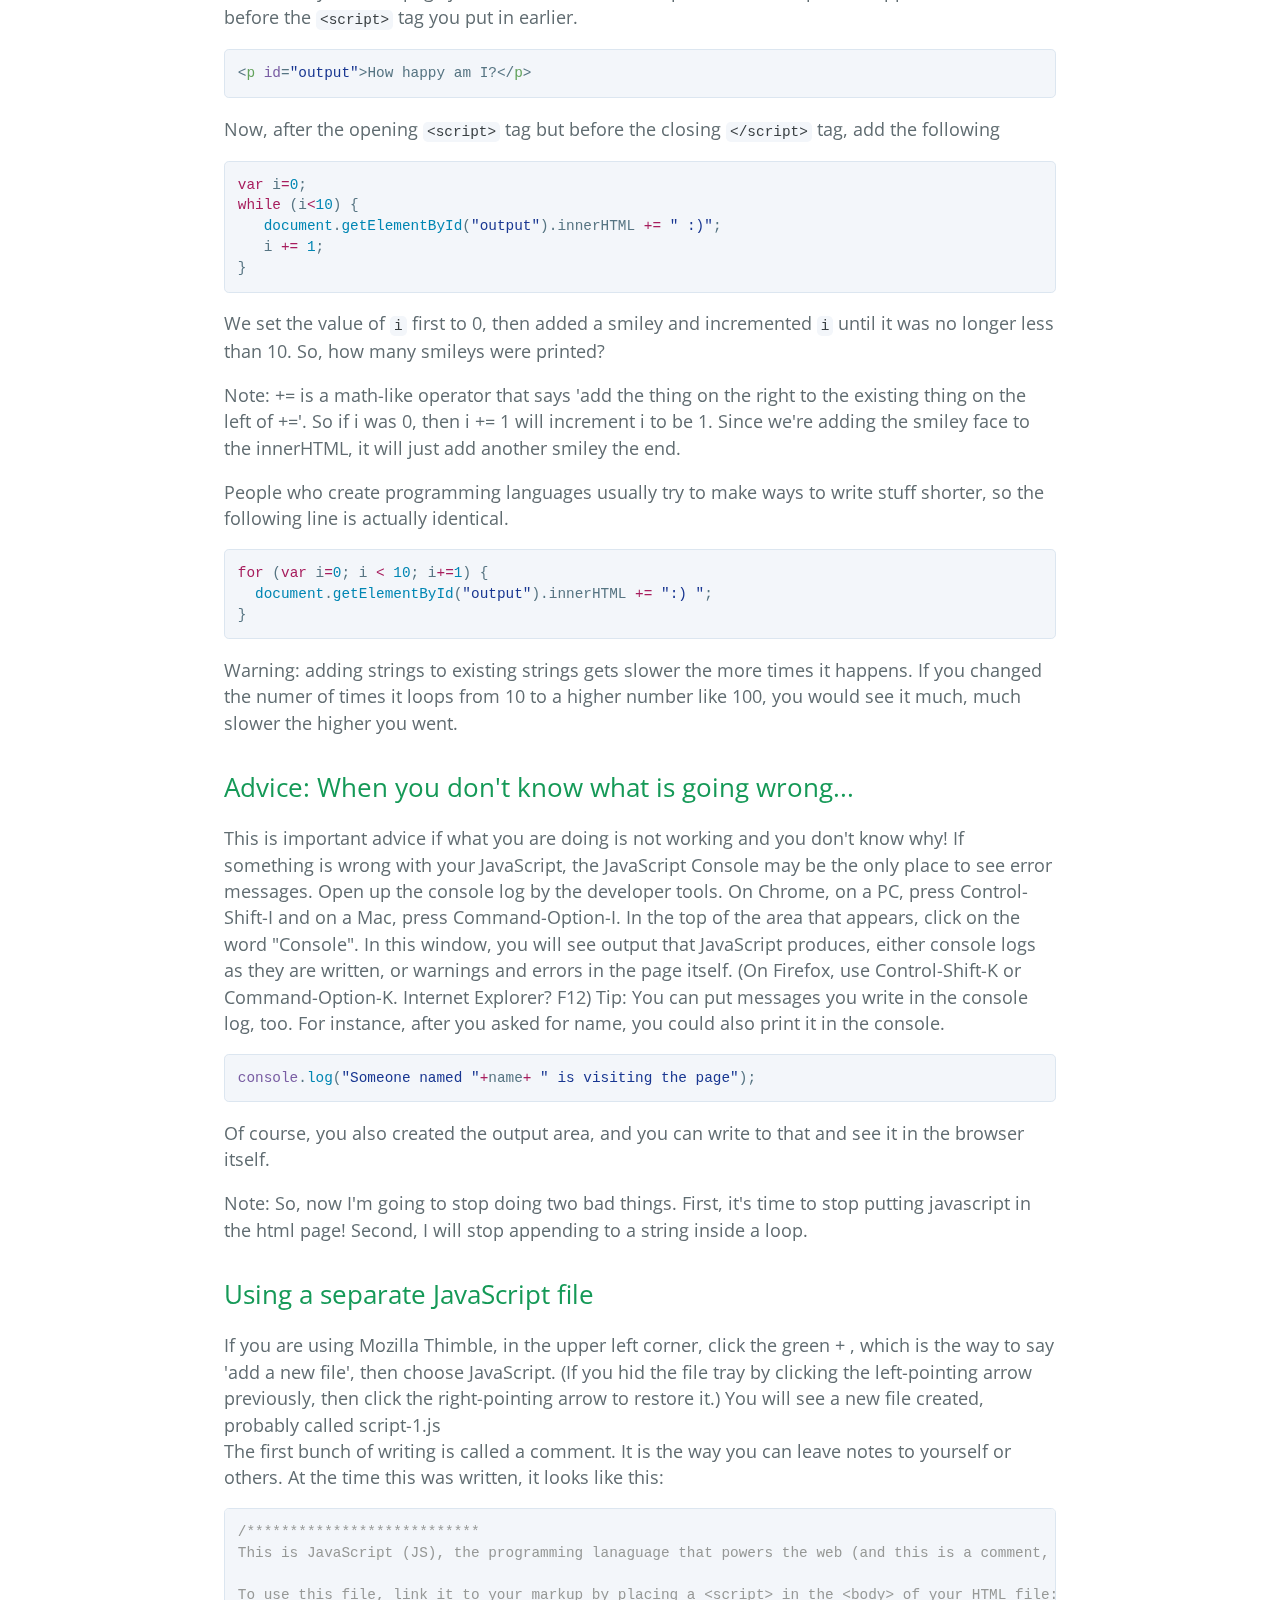
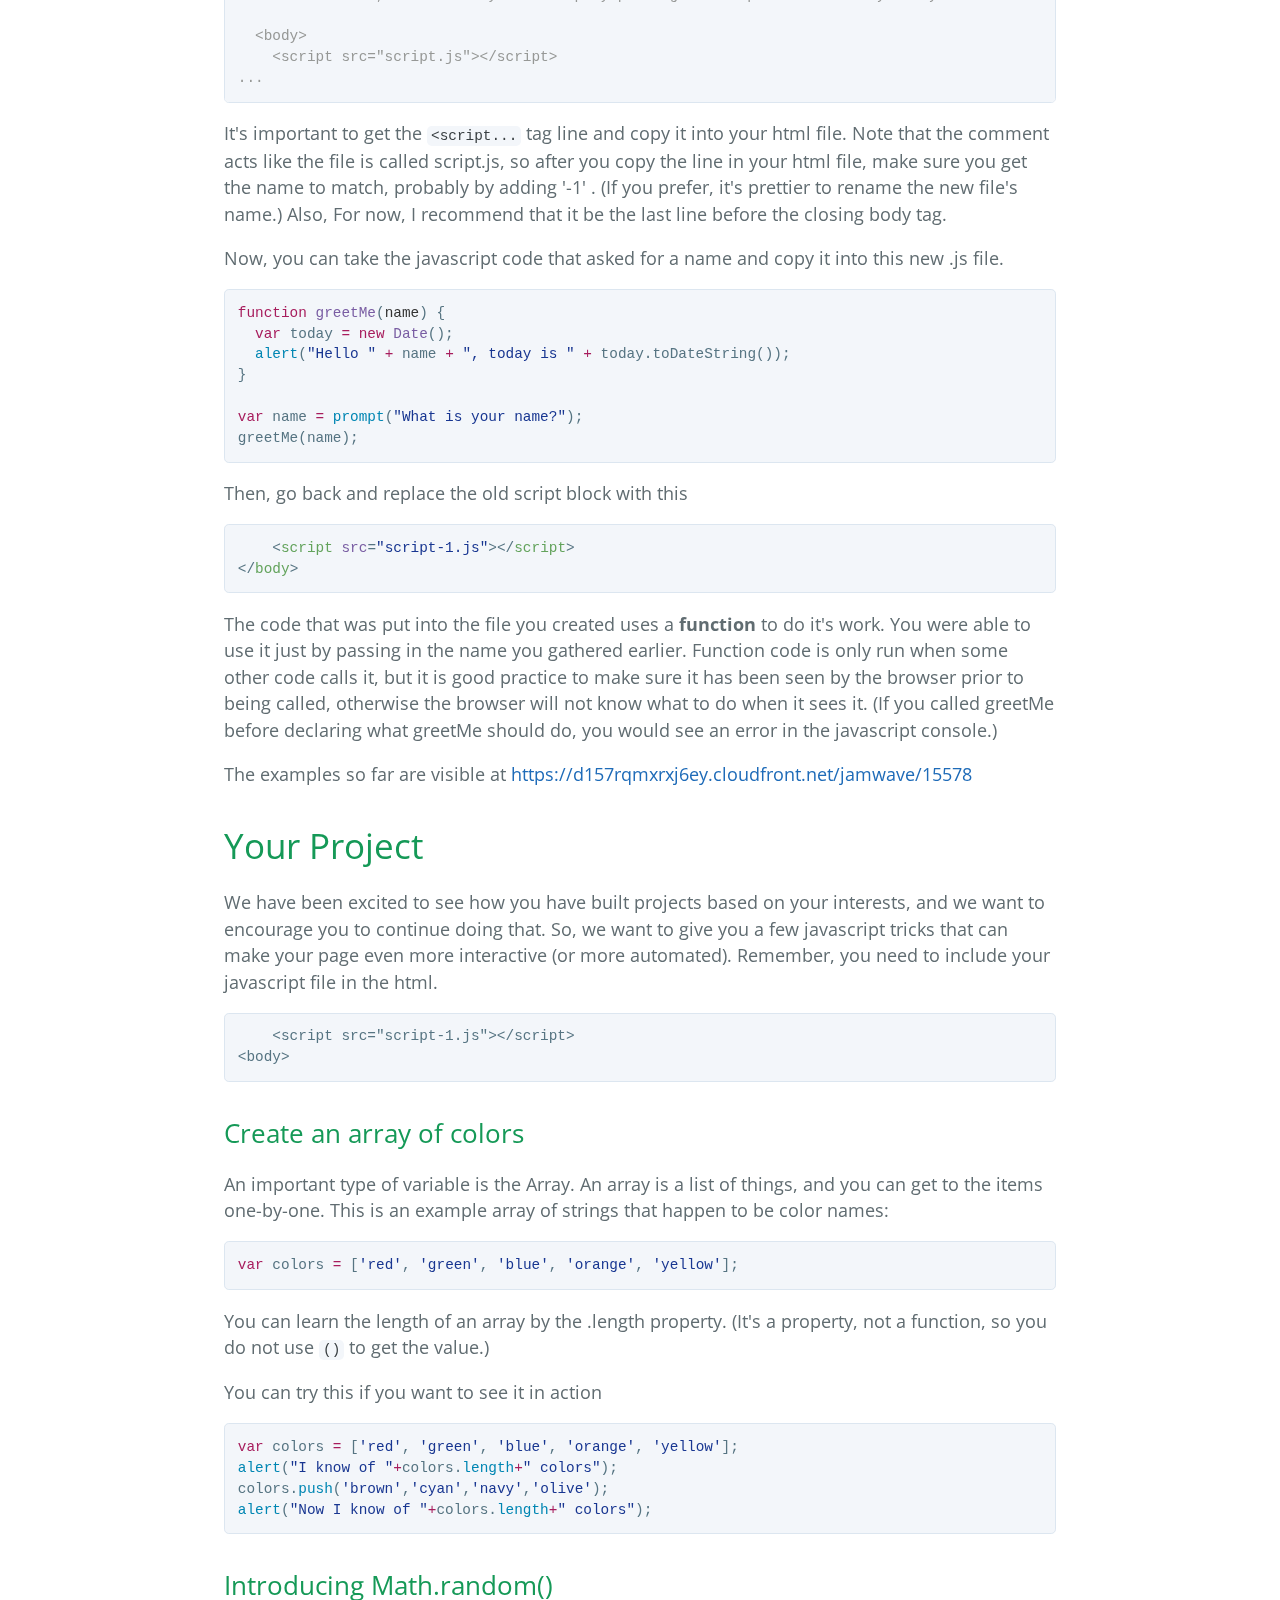
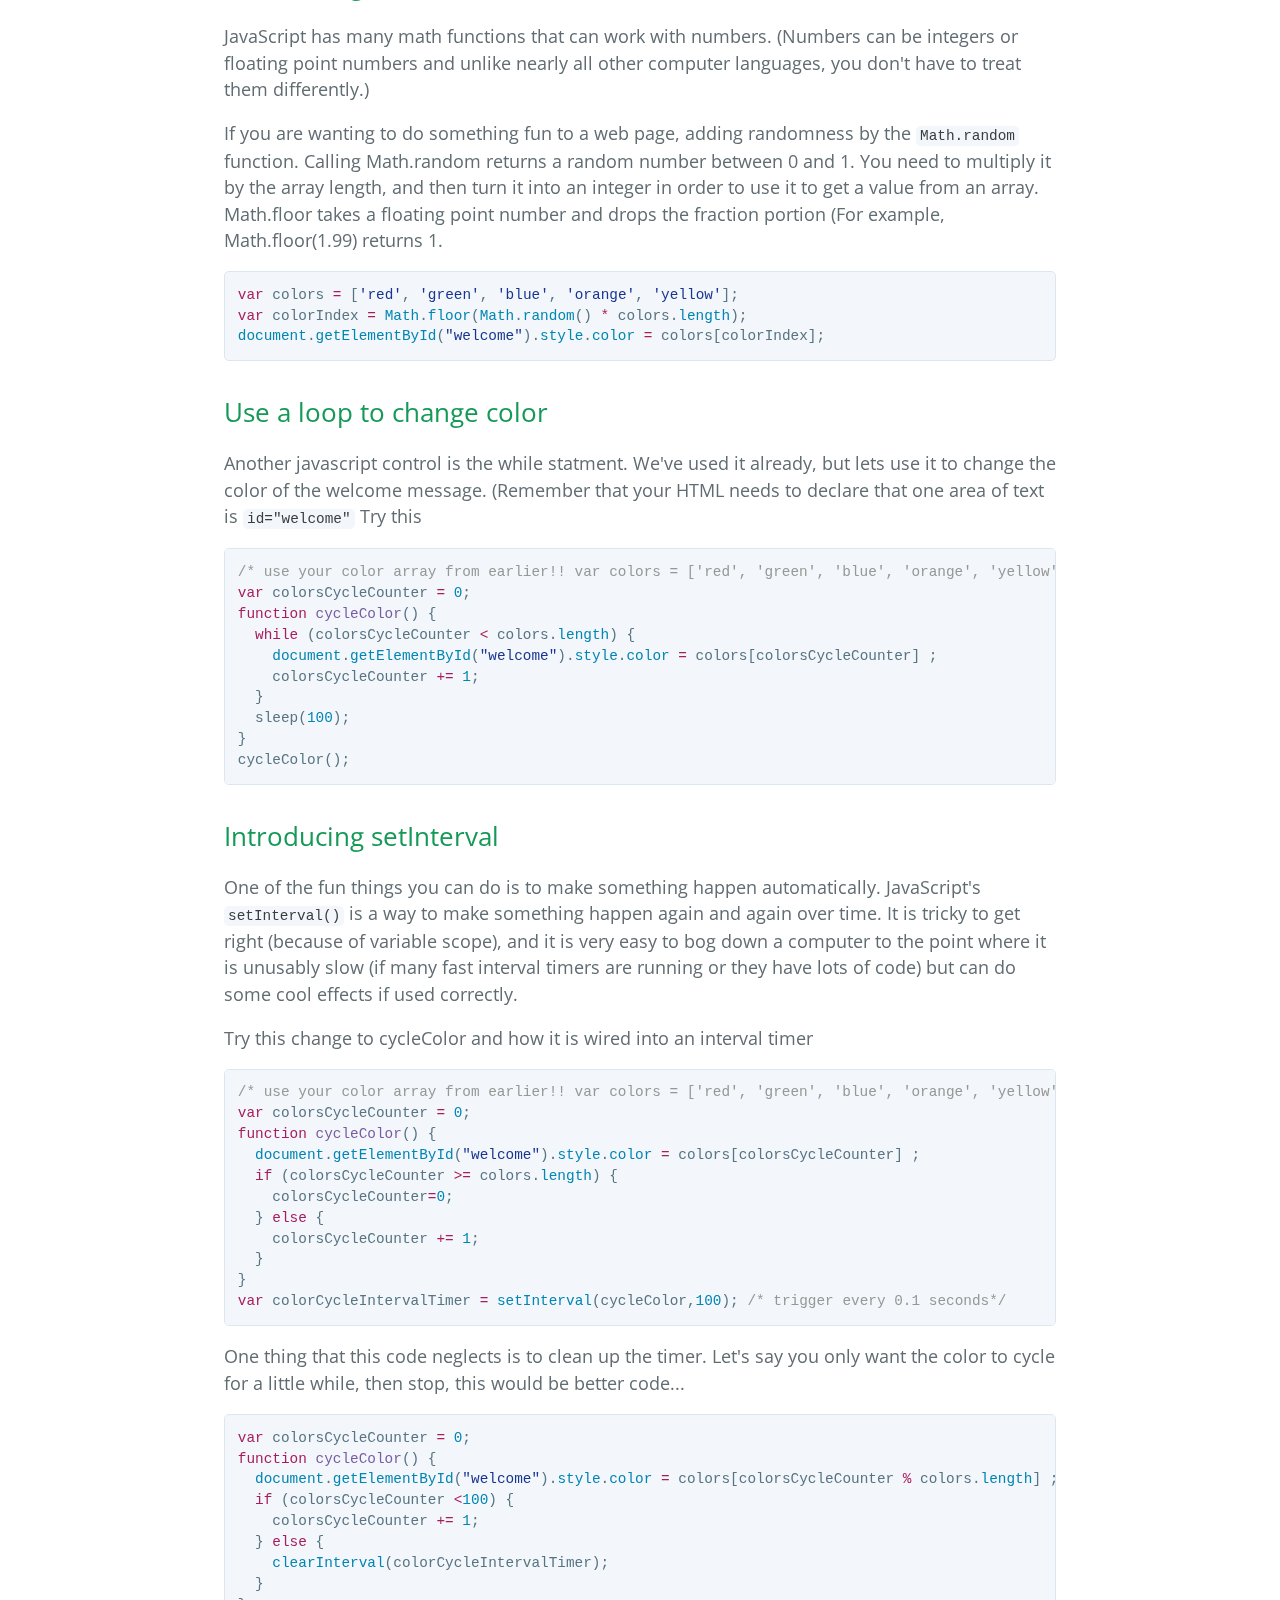
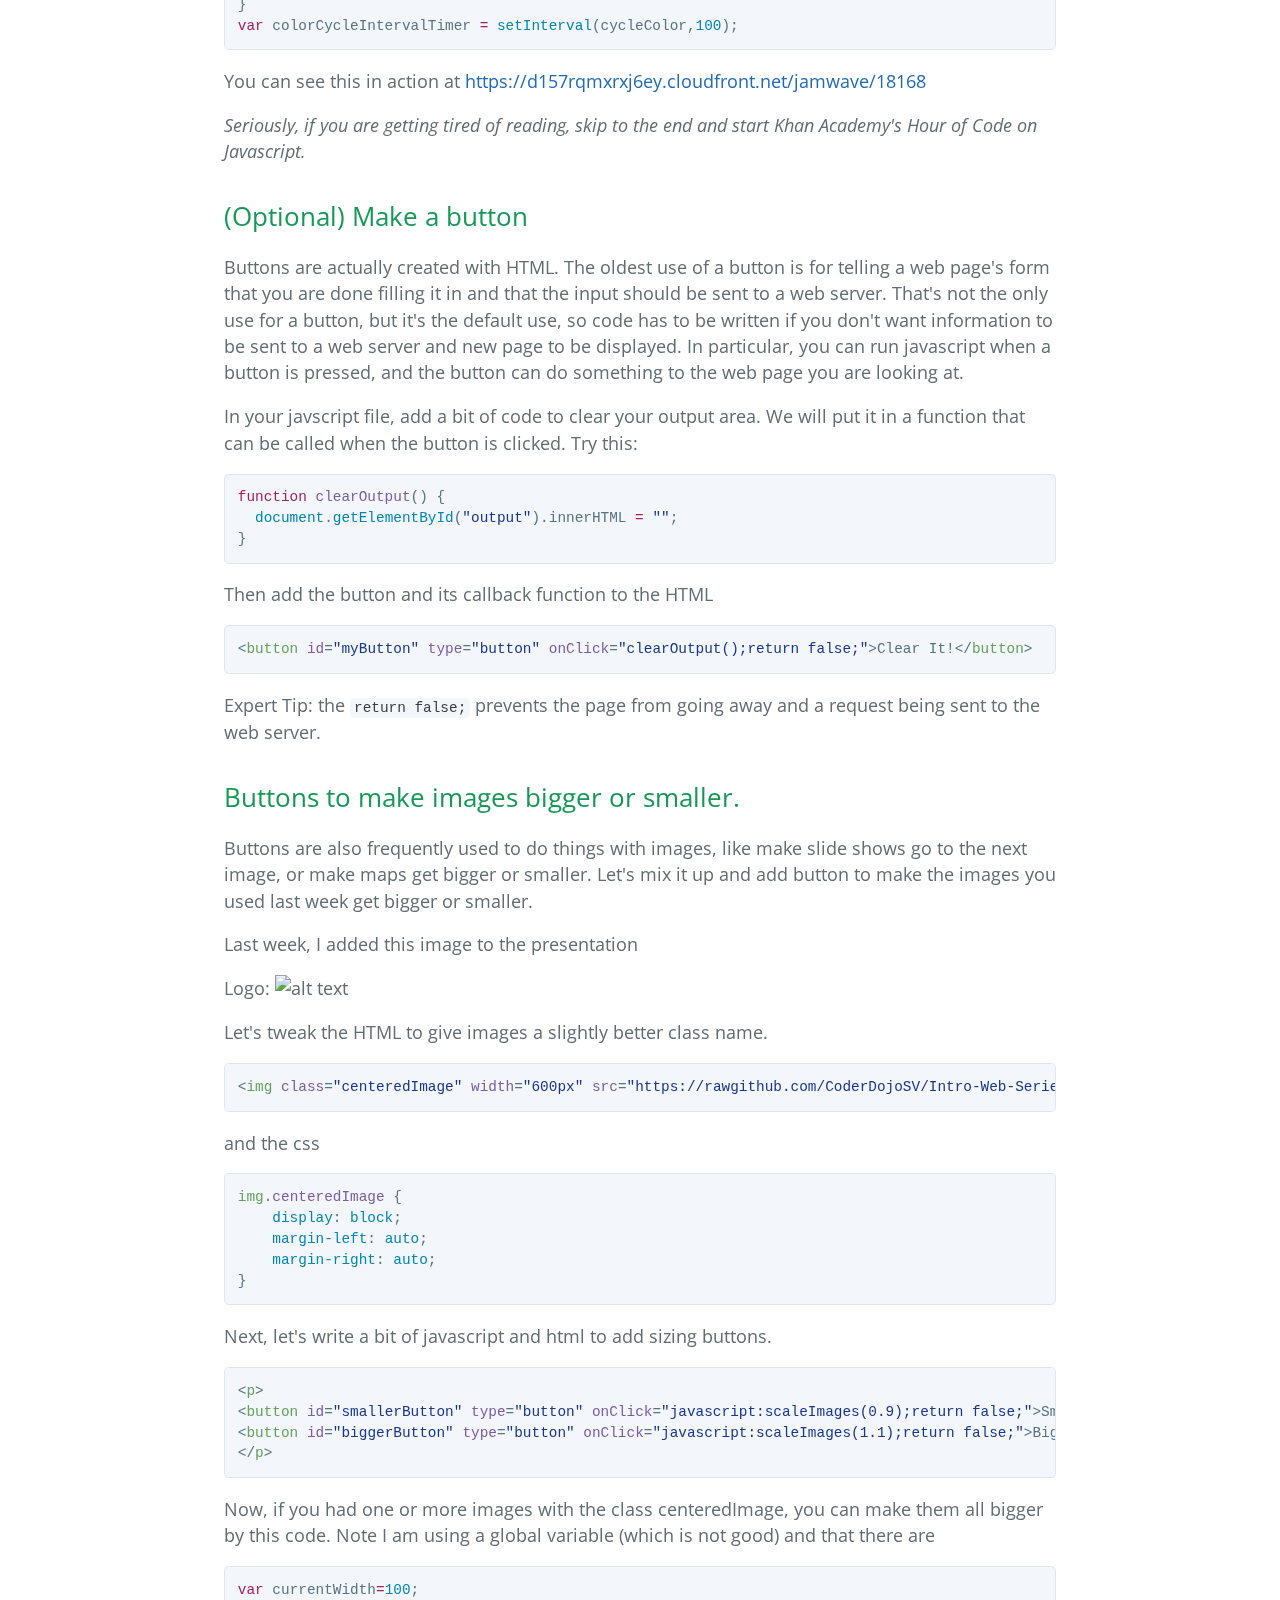
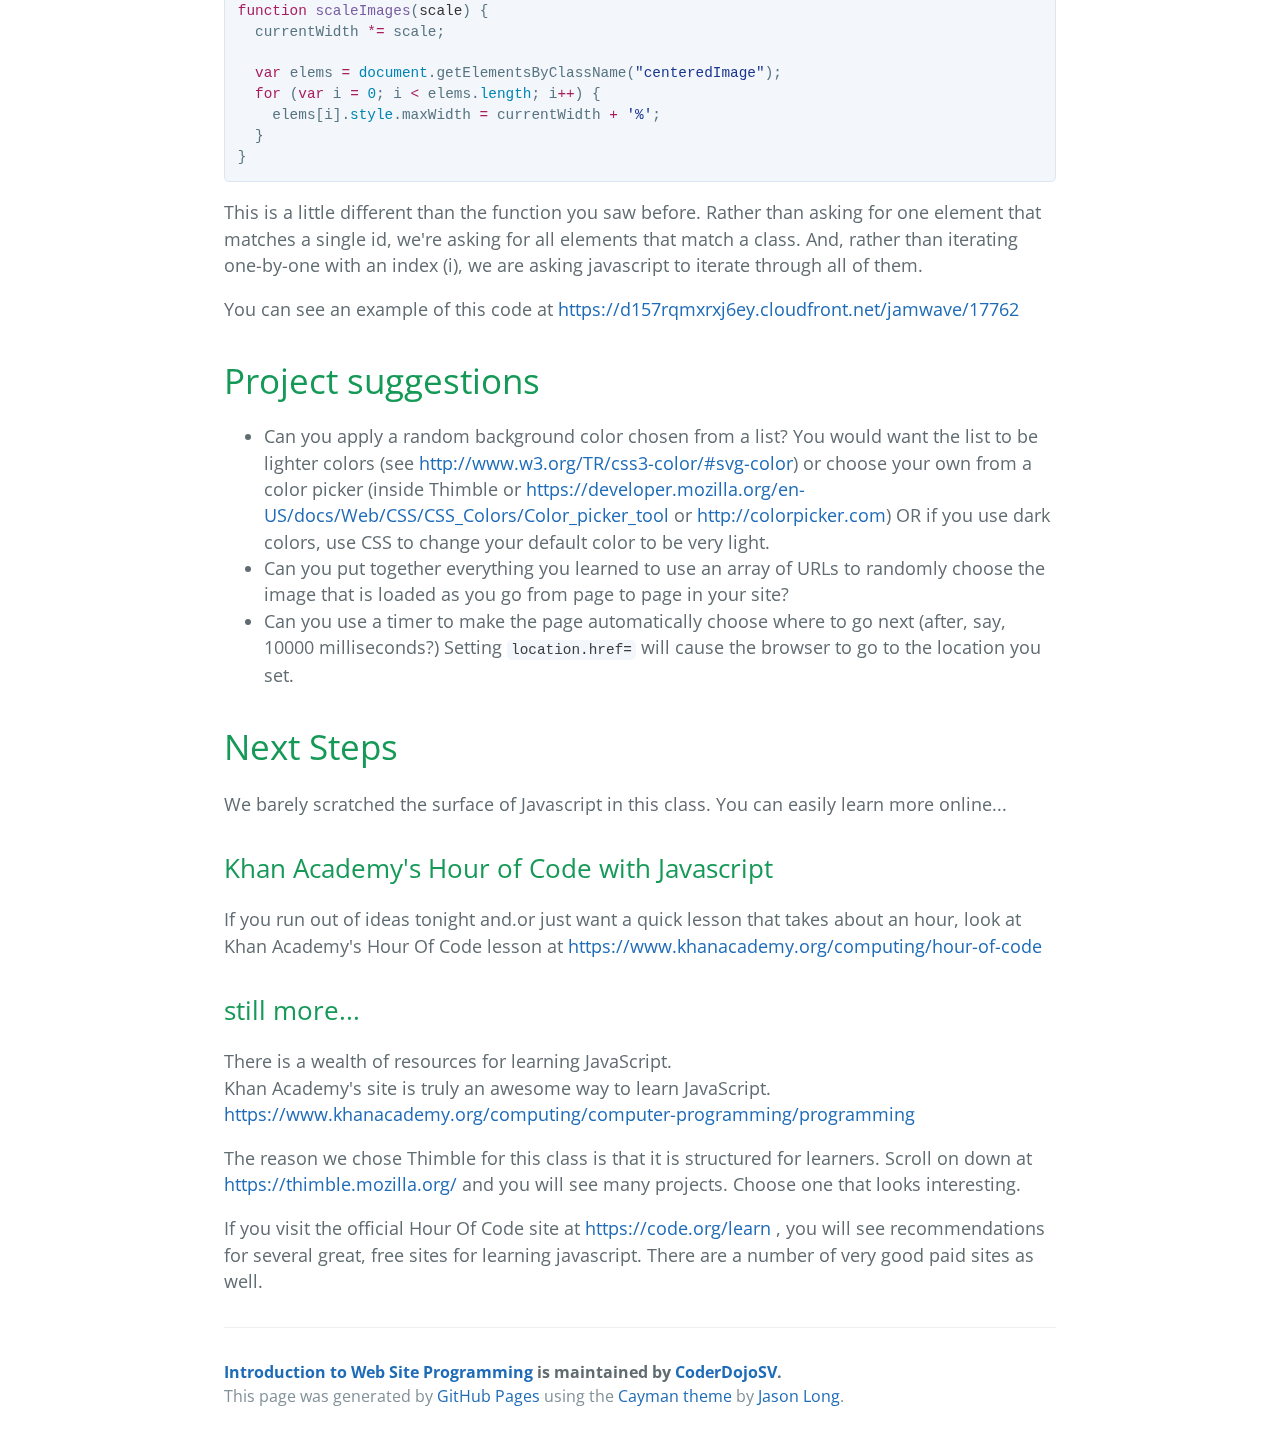
==== commit 952480c4: "Create gh-pages branch via GitHub" ====
--- a/index.html
+++ b/index.html
@@ -24,22 +24,22 @@
 
 <p>You have been amazingly creative with your pages and stories, and today we will learn how to make them even more interactive with JavaScript!</p>
 
-<p>Covering Javascirpt in one night is ambitious.  The goal is to get to the point where you understand what happens on this page:  <a href="https://d157rqmxrxj6ey.cloudfront.net/jamwave/18168">https://d157rqmxrxj6ey.cloudfront.net/jamwave/18168</a>  There's <em>a lot</em> of information here, so if you feel fatigued, feel free to jump to the end and explore Khan Academy's hour of code for Javascript.  It is really good and isn't just on one long page.</p>
+<p>Covering Javascript in one night is ambitious.  The goal is to get to the point where you understand what happens on this page:  <a href="https://d157rqmxrxj6ey.cloudfront.net/jamwave/18168">https://d157rqmxrxj6ey.cloudfront.net/jamwave/18168</a>  There's <em>a lot</em> of information here, so if you feel fatigued, feel free to jump to the end and explore Khan Academy's Hour of Code for JavaScript.  It is really good and isn't just on one long page.</p>
 
 <p>Tonight, we'll go over</p>
 
 <ul>
-<li>Introducing Javascript: 
+<li>Introducing JavaScript: 
 
 <ul>
 <li>What JavaScript looks like (very quickly)</li>
 <li>Simple alerts, prompts, and variables</li>
 <li>Simple if..then..else control</li>
 <li>a bit of debugging advice</li>
-<li>Putting javascript in a different file</li>
+<li>Putting JavaScript in a different file</li>
 </ul>
 </li>
-<li>Then for your project
+<li>Then for <em>your</em> project
 
 <ul>
 <li>How to define a list of colors</li>
@@ -47,7 +47,7 @@
 <li>(optional) How to make a button and make it do something</li>
 </ul>
 </li>
-<li>We'll wrap up with suggestions on where you can learn more</li>
+<li>We'll wrap up with suggestions on where you can learn more on your own</li>
 </ul>
 
 <p>JavaScript is the computer language that runs in web browsers (and increasingly, everywhere else).
@@ -376,8 +376,8 @@
 <h2>
 <a id="still-more" class="anchor" href="#still-more" aria-hidden="true"><span class="octicon octicon-link"></span></a>still more...</h2>
 
-<p>There is a wealth of resources for learning Javascript.<br>
-Khan Academy's site is truely an awesome way to learn Javascript.  <a href="https://www.khanacademy.org/computing/computer-programming/programming">https://www.khanacademy.org/computing/computer-programming/programming</a></p>
+<p>There is a wealth of resources for learning JavaScript.<br>
+Khan Academy's site is truly an awesome way to learn JavaScript.  <a href="https://www.khanacademy.org/computing/computer-programming/programming">https://www.khanacademy.org/computing/computer-programming/programming</a></p>
 
 <p>The reason we chose Thimble for this class is that it is structured for learners.  Scroll on down at <a href="https://thimble.mozilla.org/">https://thimble.mozilla.org/</a> and you will see many projects.  Choose one that looks interesting.</p>
 
